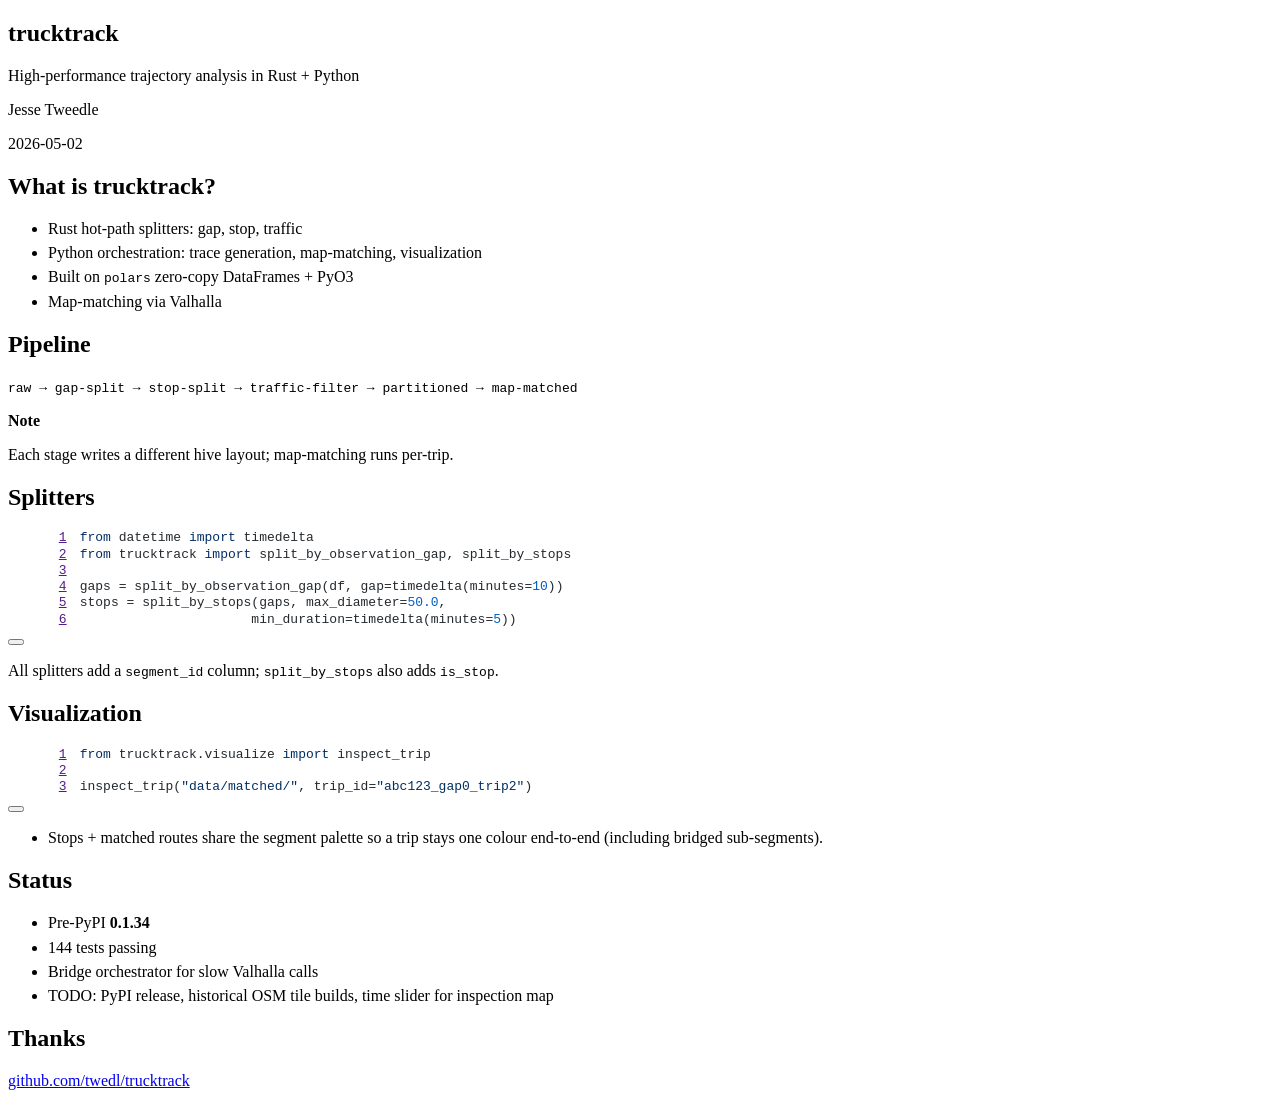
==== docs/index.html @ aca2553d "Render starter slide deck First Quarto build of slides/index.qmd into docs/.  Vendored Reveal.js ass" ====
<!DOCTYPE html>
<html lang="en"><head>
<script src="index_files/libs/clipboard/clipboard.min.js"></script>
<script src="index_files/libs/quarto-html/tabby.min.js"></script>
<script src="index_files/libs/quarto-html/popper.min.js"></script>
<script src="index_files/libs/quarto-html/tippy.umd.min.js"></script>
<link href="index_files/libs/quarto-html/tippy.css" rel="stylesheet">
<link href="index_files/libs/quarto-html/light-border.css" rel="stylesheet">
<link href="index_files/libs/quarto-html/quarto-syntax-highlighting-acf12a64177840b8d86f2d4f01b2e9fb.css" rel="stylesheet" id="quarto-text-highlighting-styles"><meta charset="utf-8">
  <meta name="generator" content="quarto-1.9.37">

  <meta name="author" content="Jesse Tweedle">
  <meta name="dcterms.date" content="2026-05-02">
  <title>trucktrack</title>
  <meta name="apple-mobile-web-app-capable" content="yes">
  <meta name="apple-mobile-web-app-status-bar-style" content="black-translucent">
  <meta name="viewport" content="width=device-width, initial-scale=1.0, maximum-scale=1.0, user-scalable=no, minimal-ui">
  <link rel="stylesheet" href="index_files/libs/revealjs/dist/reset.css">
  <link rel="stylesheet" href="index_files/libs/revealjs/dist/reveal.css">
  <style>
    /* Default styles provided by pandoc.
    ** See https://pandoc.org/MANUAL.html#variables-for-html for config info.
    */
    code{white-space: pre-wrap;}
    span.smallcaps{font-variant: small-caps;}
    div.columns{display: flex; gap: min(4vw, 1.5em);}
    div.column{flex: auto; overflow-x: auto;}
    div.hanging-indent{margin-left: 1.5em; text-indent: -1.5em;}
    ul.task-list{list-style: none;}
    ul.task-list li input[type="checkbox"] {
      width: 0.8em;
      margin: 0 0.8em 0.2em -1em; /* quarto-specific, see https://github.com/quarto-dev/quarto-cli/issues/4556 */ 
      vertical-align: middle;
    }
    /* CSS for syntax highlighting */
    html { -webkit-text-size-adjust: 100%; }
    pre > code.sourceCode { white-space: pre; position: relative; }
    pre > code.sourceCode > span { display: inline-block; line-height: 1.25; }
    pre > code.sourceCode > span:empty { height: 1.2em; }
    .sourceCode { overflow: visible; }
    code.sourceCode > span { color: inherit; text-decoration: inherit; }
    div.sourceCode { margin: 1em 0; }
    pre.sourceCode { margin: 0; }
    @media screen {
    div.sourceCode { overflow: auto; }
    }
    @media print {
    pre > code.sourceCode { white-space: pre-wrap; }
    pre > code.sourceCode > span { text-indent: -5em; padding-left: 5em; }
    }
    pre.numberSource code
      { counter-reset: source-line 0; }
    pre.numberSource code > span
      { position: relative; left: -4em; counter-increment: source-line; }
    pre.numberSource code > span > a:first-child::before
      { content: counter(source-line);
        position: relative; left: -1em; text-align: right; vertical-align: baseline;
        border: none; display: inline-block;
        -webkit-touch-callout: none; -webkit-user-select: none;
        -khtml-user-select: none; -moz-user-select: none;
        -ms-user-select: none; user-select: none;
        padding: 0 4px; width: 4em;
      }
    pre.numberSource { margin-left: 3em;  padding-left: 4px; }
    div.sourceCode
      { color: #24292e;  }
    @media screen {
    pre > code.sourceCode > span > a:first-child::before { text-decoration: underline; }
    }
    code span { color: #24292e; } /* Normal */
    code span.al { color: #ff5555; font-weight: bold; } /* Alert */
    code span.an { color: #6a737d; } /* Annotation */
    code span.at { color: #d73a49; } /* Attribute */
    code span.bn { color: #005cc5; } /* BaseN */
    code span.bu { color: #d73a49; } /* BuiltIn */
    code span.cf { color: #d73a49; } /* ControlFlow */
    code span.ch { color: #032f62; } /* Char */
    code span.cn { color: #005cc5; } /* Constant */
    code span.co { color: #6a737d; } /* Comment */
    code span.cv { color: #6a737d; } /* CommentVar */
    code span.do { color: #6a737d; } /* Documentation */
    code span.dt { color: #d73a49; } /* DataType */
    code span.dv { color: #005cc5; } /* DecVal */
    code span.er { color: #ff5555; text-decoration: underline; } /* Error */
    code span.ex { color: #d73a49; font-weight: bold; } /* Extension */
    code span.fl { color: #005cc5; } /* Float */
    code span.fu { color: #6f42c1; } /* Function */
    code span.im { color: #032f62; } /* Import */
    code span.in { color: #6a737d; } /* Information */
    code span.kw { color: #d73a49; } /* Keyword */
    code span.op { color: #24292e; } /* Operator */
    code span.ot { color: #6f42c1; } /* Other */
    code span.pp { color: #d73a49; } /* Preprocessor */
    code span.re { color: #6a737d; } /* RegionMarker */
    code span.sc { color: #005cc5; } /* SpecialChar */
    code span.ss { color: #032f62; } /* SpecialString */
    code span.st { color: #032f62; } /* String */
    code span.va { color: #e36209; } /* Variable */
    code span.vs { color: #032f62; } /* VerbatimString */
    code span.wa { color: #ff5555; } /* Warning */
  </style>
  <link rel="stylesheet" href="index_files/libs/revealjs/dist/theme/quarto-2740581606dc327e82f18f789b69d8a0.css">
  <link href="index_files/libs/revealjs/plugin/quarto-line-highlight/line-highlight.css" rel="stylesheet">
  <link href="index_files/libs/revealjs/plugin/reveal-menu/menu.css" rel="stylesheet">
  <link href="index_files/libs/revealjs/plugin/reveal-menu/quarto-menu.css" rel="stylesheet">
  <link href="index_files/libs/revealjs/plugin/reveal-chalkboard/font-awesome/css/all.css" rel="stylesheet">
  <link href="index_files/libs/revealjs/plugin/reveal-chalkboard/style.css" rel="stylesheet">
  <link href="index_files/libs/revealjs/plugin/quarto-support/footer.css" rel="stylesheet">
  <style type="text/css">
    .reveal div.sourceCode {
      margin: 0;
      overflow: auto;
    }
    .reveal div.hanging-indent {
      margin-left: 1em;
      text-indent: -1em;
    }
    .reveal .slide:not(.center) {
      height: 100%;
    }
    .reveal .slide.scrollable {
      overflow-y: auto;
    }
    .reveal .footnotes {
      height: 100%;
      overflow-y: auto;
    }
    .reveal .slide .absolute {
      position: absolute;
      display: block;
    }
    .reveal .footnotes ol {
      counter-reset: ol;
      list-style-type: none; 
      margin-left: 0;
    }
    .reveal .footnotes ol li:before {
      counter-increment: ol;
      content: counter(ol) ". "; 
    }
    .reveal .footnotes ol li > p:first-child {
      display: inline-block;
    }
    .reveal .slide ul,
    .reveal .slide ol {
      margin-bottom: 0.5em;
    }
    .reveal .slide ul li,
    .reveal .slide ol li {
      margin-top: 0.4em;
      margin-bottom: 0.2em;
    }
    .reveal .slide ul[role="tablist"] li {
      margin-bottom: 0;
    }
    .reveal .slide ul li > *:first-child,
    .reveal .slide ol li > *:first-child {
      margin-block-start: 0;
    }
    .reveal .slide ul li > *:last-child,
    .reveal .slide ol li > *:last-child {
      margin-block-end: 0;
    }
    .reveal .slide .columns:nth-child(3) {
      margin-block-start: 0.8em;
    }
    .reveal blockquote {
      box-shadow: none;
    }
    .reveal .tippy-content>* {
      margin-top: 0.2em;
      margin-bottom: 0.7em;
    }
    .reveal .tippy-content>*:last-child {
      margin-bottom: 0.2em;
    }
    .reveal .slide > img.stretch.quarto-figure-center,
    .reveal .slide > img.r-stretch.quarto-figure-center {
      display: block;
      margin-left: auto;
      margin-right: auto; 
    }
    .reveal .slide > img.stretch.quarto-figure-left,
    .reveal .slide > img.r-stretch.quarto-figure-left  {
      display: block;
      margin-left: 0;
      margin-right: auto; 
    }
    .reveal .slide > img.stretch.quarto-figure-right,
    .reveal .slide > img.r-stretch.quarto-figure-right  {
      display: block;
      margin-left: auto;
      margin-right: 0; 
    }
  </style>
</head>
<body class="quarto-light">
  <div class="reveal">
    <div class="slides">

<section id="title-slide" class="quarto-title-block center">
  <h1 class="title">trucktrack</h1>
  <p class="subtitle">High-performance trajectory analysis in Rust + Python</p>

<div class="quarto-title-authors">
<div class="quarto-title-author">
<div class="quarto-title-author-name">
Jesse Tweedle 
</div>
</div>
</div>

  <p class="date">2026-05-02</p>
</section>
<section id="what-is-trucktrack" class="slide level2">
<h2>What is trucktrack?</h2>
<ul>
<li>Rust hot-path splitters: gap, stop, traffic</li>
<li>Python orchestration: trace generation, map-matching, visualization</li>
<li>Built on <code>polars</code> zero-copy DataFrames + PyO3</li>
<li>Map-matching via Valhalla</li>
</ul>
</section>
<section id="pipeline" class="slide level2">
<h2>Pipeline</h2>
<p><code>raw → gap-split → stop-split → traffic-filter → partitioned → map-matched</code></p>
<div class="callout callout-note callout-titled callout-style-default">
<div class="callout-body">
<div class="callout-title">
<div class="callout-icon-container">
<i class="callout-icon"></i>
</div>
<p><strong>Note</strong></p>
</div>
<div class="callout-content">
<p>Each stage writes a different hive layout; map-matching runs per-trip.</p>
</div>
</div>
</div>
</section>
<section id="splitters" class="slide level2">
<h2>Splitters</h2>
<div class="code-copy-outer-scaffold"><div class="sourceCode" id="cb1"><pre class="sourceCode numberSource python number-lines code-with-copy"><code class="sourceCode python"><span id="cb1-1"><a href=""></a><span class="im">from</span> datetime <span class="im">import</span> timedelta</span>
<span id="cb1-2"><a href=""></a><span class="im">from</span> trucktrack <span class="im">import</span> split_by_observation_gap, split_by_stops</span>
<span id="cb1-3"><a href=""></a></span>
<span id="cb1-4"><a href=""></a>gaps <span class="op">=</span> split_by_observation_gap(df, gap<span class="op">=</span>timedelta(minutes<span class="op">=</span><span class="dv">10</span>))</span>
<span id="cb1-5"><a href=""></a>stops <span class="op">=</span> split_by_stops(gaps, max_diameter<span class="op">=</span><span class="fl">50.0</span>,</span>
<span id="cb1-6"><a href=""></a>                      min_duration<span class="op">=</span>timedelta(minutes<span class="op">=</span><span class="dv">5</span>))</span></code></pre></div><button title="Copy to Clipboard" class="code-copy-button"><i class="bi"></i></button></div>
<p>All splitters add a <code>segment_id</code> column; <code>split_by_stops</code> also adds <code>is_stop</code>.</p>
</section>
<section id="visualization" class="slide level2 smaller">
<h2>Visualization</h2>
<div class="code-copy-outer-scaffold"><div class="sourceCode" id="cb2"><pre class="sourceCode numberSource python number-lines code-with-copy"><code class="sourceCode python"><span id="cb2-1"><a href=""></a><span class="im">from</span> trucktrack.visualize <span class="im">import</span> inspect_trip</span>
<span id="cb2-2"><a href=""></a></span>
<span id="cb2-3"><a href=""></a>inspect_trip(<span class="st">"data/matched/"</span>, trip_id<span class="op">=</span><span class="st">"abc123_gap0_trip2"</span>)</span></code></pre></div><button title="Copy to Clipboard" class="code-copy-button"><i class="bi"></i></button></div>
<ul>
<li>Stops + matched routes share the segment palette so a trip stays one colour end-to-end (including bridged sub-segments).</li>
</ul>
</section>
<section id="status" class="slide level2">
<h2>Status</h2>
<ul>
<li>Pre-PyPI <strong>0.1.34</strong></li>
<li>144 tests passing</li>
<li>Bridge orchestrator for slow Valhalla calls</li>
<li>TODO: PyPI release, historical OSM tile builds, time slider for inspection map</li>
</ul>
</section>
<section id="thanks" class="slide level2">
<h2>Thanks</h2>
<p><a href="https://github.com/twedl/trucktrack">github.com/twedl/trucktrack</a></p>

</section>
    </div>
  <div class="quarto-auto-generated-content" style="display: none;">
<div class="footer footer-default">

</div>
</div></div>

  <script>window.backupDefine = window.define; window.define = undefined;</script>
  <script src="index_files/libs/revealjs/dist/reveal.js"></script>
  <!-- reveal.js plugins -->
  <script src="index_files/libs/revealjs/plugin/quarto-line-highlight/line-highlight.js"></script>
  <script src="index_files/libs/revealjs/plugin/pdf-export/pdfexport.js"></script>
  <script src="index_files/libs/revealjs/plugin/reveal-menu/menu.js"></script>
  <script src="index_files/libs/revealjs/plugin/reveal-menu/quarto-menu.js"></script>
  <script src="index_files/libs/revealjs/plugin/reveal-chalkboard/plugin.js"></script>
  <script src="index_files/libs/revealjs/plugin/quarto-support/support.js"></script>
  

  <script src="index_files/libs/revealjs/plugin/notes/notes.js"></script>
  <script src="index_files/libs/revealjs/plugin/search/search.js"></script>
  <script src="index_files/libs/revealjs/plugin/zoom/zoom.js"></script>
  <script src="index_files/libs/revealjs/plugin/math/math.js"></script>
  <script>window.define = window.backupDefine; window.backupDefine = undefined;</script>

  <script>

      // Full list of configuration options available at:
      // https://revealjs.com/config/
      Reveal.initialize({
'controlsAuto': true,
'previewLinksAuto': false,
'pdfSeparateFragments': false,
'autoAnimateEasing': "ease",
'autoAnimateDuration': 1,
'autoAnimateUnmatched': true,
'jumpToSlide': true,
'menu': {"side":"left","useTextContentForMissingTitles":true,"markers":false,"loadIcons":false,"custom":[{"title":"Tools","icon":"<i class=\"fas fa-gear\"></i>","content":"<ul class=\"slide-menu-items\">\n<li class=\"slide-tool-item active\" data-item=\"0\"><a href=\"#\" onclick=\"RevealMenuToolHandlers.fullscreen(event)\"><kbd>f</kbd> Fullscreen</a></li>\n<li class=\"slide-tool-item\" data-item=\"1\"><a href=\"#\" onclick=\"RevealMenuToolHandlers.speakerMode(event)\"><kbd>s</kbd> Speaker View</a></li>\n<li class=\"slide-tool-item\" data-item=\"2\"><a href=\"#\" onclick=\"RevealMenuToolHandlers.overview(event)\"><kbd>o</kbd> Slide Overview</a></li>\n<li class=\"slide-tool-item\" data-item=\"3\"><a href=\"#\" onclick=\"RevealMenuToolHandlers.togglePdfExport(event)\"><kbd>e</kbd> PDF Export Mode</a></li>\n<li class=\"slide-tool-item\" data-item=\"4\"><a href=\"#\" onclick=\"RevealMenuToolHandlers.toggleScrollView(event)\"><kbd>r</kbd> Scroll View Mode</a></li>\n<li class=\"slide-tool-item\" data-item=\"5\"><a href=\"#\" onclick=\"RevealMenuToolHandlers.toggleChalkboard(event)\"><kbd>b</kbd> Toggle Chalkboard</a></li>\n<li class=\"slide-tool-item\" data-item=\"6\"><a href=\"#\" onclick=\"RevealMenuToolHandlers.toggleNotesCanvas(event)\"><kbd>c</kbd> Toggle Notes Canvas</a></li>\n<li class=\"slide-tool-item\" data-item=\"7\"><a href=\"#\" onclick=\"RevealMenuToolHandlers.downloadDrawings(event)\"><kbd>d</kbd> Download Drawings</a></li>\n<li class=\"slide-tool-item\" data-item=\"8\"><a href=\"#\" onclick=\"RevealMenuToolHandlers.keyboardHelp(event)\"><kbd>?</kbd> Keyboard Help</a></li>\n</ul>"}],"openButton":true},
'chalkboard': {"buttons":true},
'smaller': false,
 
        // Display controls in the bottom right corner
        controls: false,

        // Help the user learn the controls by providing hints, for example by
        // bouncing the down arrow when they first encounter a vertical slide
        controlsTutorial: false,

        // Determines where controls appear, "edges" or "bottom-right"
        controlsLayout: 'edges',

        // Visibility rule for backwards navigation arrows; "faded", "hidden"
        // or "visible"
        controlsBackArrows: 'faded',

        // Display a presentation progress bar
        progress: true,

        // Display the page number of the current slide
        slideNumber: 'c/t',

        // 'all', 'print', or 'speaker'
        showSlideNumber: 'all',

        // Add the current slide number to the URL hash so that reloading the
        // page/copying the URL will return you to the same slide
        hash: true,

        // Start with 1 for the hash rather than 0
        hashOneBasedIndex: false,

        // Flags if we should monitor the hash and change slides accordingly
        respondToHashChanges: true,

        // Push each slide change to the browser history
        history: true,

        // Enable keyboard shortcuts for navigation
        keyboard: true,

        // Enable the slide overview mode
        overview: true,

        // Disables the default reveal.js slide layout (scaling and centering)
        // so that you can use custom CSS layout
        disableLayout: false,

        // Vertical centering of slides
        center: false,

        // Enables touch navigation on devices with touch input
        touch: true,

        // Loop the presentation
        loop: false,

        // Change the presentation direction to be RTL
        rtl: false,

        // see https://revealjs.com/vertical-slides/#navigation-mode
        navigationMode: 'linear',

        // Randomizes the order of slides each time the presentation loads
        shuffle: false,

        // Turns fragments on and off globally
        fragments: true,

        // Flags whether to include the current fragment in the URL,
        // so that reloading brings you to the same fragment position
        fragmentInURL: false,

        // Flags if the presentation is running in an embedded mode,
        // i.e. contained within a limited portion of the screen
        embedded: false,

        // Flags if we should show a help overlay when the questionmark
        // key is pressed
        help: true,

        // Flags if it should be possible to pause the presentation (blackout)
        pause: true,

        // Flags if speaker notes should be visible to all viewers
        showNotes: false,

        // Global override for autoplaying embedded media (null/true/false)
        autoPlayMedia: null,

        // Global override for preloading lazy-loaded iframes (null/true/false)
        preloadIframes: null,

        // Number of milliseconds between automatically proceeding to the
        // next slide, disabled when set to 0, this value can be overwritten
        // by using a data-autoslide attribute on your slides
        autoSlide: 0,

        // Stop auto-sliding after user input
        autoSlideStoppable: true,

        // Use this method for navigation when auto-sliding
        autoSlideMethod: null,

        // Specify the average time in seconds that you think you will spend
        // presenting each slide. This is used to show a pacing timer in the
        // speaker view
        defaultTiming: null,

        // Enable slide navigation via mouse wheel
        mouseWheel: false,

        // The display mode that will be used to show slides
        display: 'block',

        // Hide cursor if inactive
        hideInactiveCursor: true,

        // Time before the cursor is hidden (in ms)
        hideCursorTime: 5000,

        // Opens links in an iframe preview overlay
        previewLinks: false,

        // Transition style (none/fade/slide/convex/concave/zoom)
        transition: 'slide',

        // Transition speed (default/fast/slow)
        transitionSpeed: 'default',

        // Transition style for full page slide backgrounds
        // (none/fade/slide/convex/concave/zoom)
        backgroundTransition: 'none',

        // Number of slides away from the current that are visible
        viewDistance: 3,

        // Number of slides away from the current that are visible on mobile
        // devices. It is advisable to set this to a lower number than
        // viewDistance in order to save resources.
        mobileViewDistance: 2,

        // The "normal" size of the presentation, aspect ratio will be preserved
        // when the presentation is scaled to fit different resolutions. Can be
        // specified using percentage units.
        width: 1050,

        height: 700,

        // Factor of the display size that should remain empty around the content
        margin: 0.1,

        math: {
          mathjax: 'https://cdn.jsdelivr.net/npm/mathjax@2.7.9/MathJax.js',
          config: 'TeX-AMS_HTML-full',
          tex2jax: {
            inlineMath: [['\\(','\\)']],
            displayMath: [['\\[','\\]']],
            balanceBraces: true,
            processEscapes: false,
            processRefs: true,
            processEnvironments: true,
            preview: 'TeX',
            skipTags: ['script','noscript','style','textarea','pre','code'],
            ignoreClass: 'tex2jax_ignore',
            processClass: 'tex2jax_process'
          },
        },

        // reveal.js plugins
        plugins: [QuartoLineHighlight, PdfExport, RevealMenu, RevealChalkboard, QuartoSupport,

          RevealMath,
          RevealNotes,
          RevealSearch,
          RevealZoom
        ]
      });
    </script>
    <script id="quarto-html-after-body" type="application/javascript">
      window.document.addEventListener("DOMContentLoaded", function (event) {
        const tabsets =  window.document.querySelectorAll(".panel-tabset-tabby")
        tabsets.forEach(function(tabset) {
          const tabby = new Tabby('#' + tabset.id);
        });
        const isCodeAnnotation = (el) => {
          for (const clz of el.classList) {
            if (clz.startsWith('code-annotation-')) {                     
              return true;
            }
          }
          return false;
        }
        const onCopySuccess = function(e) {
          // button target
          const button = e.trigger;
          // don't keep focus
          button.blur();
          // flash "checked"
          button.classList.add('code-copy-button-checked');
          var currentTitle = button.getAttribute("title");
          button.setAttribute("title", "Copied!");
          let tooltip;
          if (window.bootstrap) {
            button.setAttribute("data-bs-toggle", "tooltip");
            button.setAttribute("data-bs-placement", "left");
            button.setAttribute("data-bs-title", "Copied!");
            tooltip = new bootstrap.Tooltip(button, 
              { trigger: "manual", 
                customClass: "code-copy-button-tooltip",
                offset: [0, -8]});
            tooltip.show();    
          }
          setTimeout(function() {
            if (tooltip) {
              tooltip.hide();
              button.removeAttribute("data-bs-title");
              button.removeAttribute("data-bs-toggle");
              button.removeAttribute("data-bs-placement");
            }
            button.setAttribute("title", currentTitle);
            button.classList.remove('code-copy-button-checked');
          }, 1000);
          // clear code selection
          e.clearSelection();
        }
        const getTextToCopy = function(trigger) {
          const outerScaffold = trigger.parentElement.cloneNode(true);
          const codeEl = outerScaffold.querySelector('code');
          for (const childEl of codeEl.children) {
            if (isCodeAnnotation(childEl)) {
              childEl.remove();
            }
          }
          return codeEl.innerText;
        }
        const clipboard = new window.ClipboardJS('.code-copy-button:not([data-in-quarto-modal])', {
          text: getTextToCopy
        });
        clipboard.on('success', onCopySuccess);
        if (window.document.getElementById('quarto-embedded-source-code-modal')) {
          const clipboardModal = new window.ClipboardJS('.code-copy-button[data-in-quarto-modal]', {
            text: getTextToCopy,
            container: window.document.getElementById('quarto-embedded-source-code-modal')
          });
          clipboardModal.on('success', onCopySuccess);
        }
          var localhostRegex = new RegExp(/^(?:http|https):\/\/localhost\:?[0-9]*\//);
          var mailtoRegex = new RegExp(/^mailto:/);
            var filterRegex = new RegExp('/' + window.location.host + '/');
          var isInternal = (href) => {
              return filterRegex.test(href) || localhostRegex.test(href) || mailtoRegex.test(href);
          }
          // Inspect non-navigation links and adorn them if external
         var links = window.document.querySelectorAll('a[href]:not(.nav-link):not(.navbar-brand):not(.toc-action):not(.sidebar-link):not(.sidebar-item-toggle):not(.pagination-link):not(.no-external):not([aria-hidden]):not(.dropdown-item):not(.quarto-navigation-tool):not(.about-link)');
          for (var i=0; i<links.length; i++) {
            const link = links[i];
            if (!isInternal(link.href)) {
              // undo the damage that might have been done by quarto-nav.js in the case of
              // links that we want to consider external
              if (link.dataset.originalHref !== undefined) {
                link.href = link.dataset.originalHref;
              }
            }
          }
        function tippyHover(el, contentFn, onTriggerFn, onUntriggerFn) {
          const config = {
            allowHTML: true,
            maxWidth: 500,
            delay: 100,
            arrow: false,
            appendTo: function(el) {
                return el.closest('section.slide') || el.parentElement;
            },
            interactive: true,
            interactiveBorder: 10,
            theme: 'light-border',
            placement: 'bottom-start',
          };
          if (contentFn) {
            config.content = contentFn;
          }
          if (onTriggerFn) {
            config.onTrigger = onTriggerFn;
          }
          if (onUntriggerFn) {
            config.onUntrigger = onUntriggerFn;
          }
            config['offset'] = [0,0];
            config['maxWidth'] = 700;
          window.tippy(el, config); 
        }
        const noterefs = window.document.querySelectorAll('a[role="doc-noteref"]');
        for (var i=0; i<noterefs.length; i++) {
          const ref = noterefs[i];
          tippyHover(ref, function() {
            // use id or data attribute instead here
            let href = ref.getAttribute('data-footnote-href') || ref.getAttribute('href');
            try { href = new URL(href).hash; } catch {}
            const id = href.replace(/^#\/?/, "");
            const note = window.document.getElementById(id);
            if (note) {
              return note.innerHTML;
            } else {
              return "";
            }
          });
        }
        const findCites = (el) => {
          const parentEl = el.parentElement;
          if (parentEl) {
            const cites = parentEl.dataset.cites;
            if (cites) {
              return {
                el,
                cites: cites.split(' ')
              };
            } else {
              return findCites(el.parentElement)
            }
          } else {
            return undefined;
          }
        };
        var bibliorefs = window.document.querySelectorAll('a[role="doc-biblioref"]');
        for (var i=0; i<bibliorefs.length; i++) {
          const ref = bibliorefs[i];
          const citeInfo = findCites(ref);
          if (citeInfo) {
            tippyHover(citeInfo.el, function() {
              var popup = window.document.createElement('div');
              citeInfo.cites.forEach(function(cite) {
                var citeDiv = window.document.createElement('div');
                citeDiv.classList.add('hanging-indent');
                citeDiv.classList.add('csl-entry');
                var biblioDiv = window.document.getElementById('ref-' + cite);
                if (biblioDiv) {
                  citeDiv.innerHTML = biblioDiv.innerHTML;
                }
                popup.appendChild(citeDiv);
              });
              return popup.innerHTML;
            });
          }
        }
      });
      </script>
    

</body></html>
---- docs/index_files/libs/quarto-html/tippy.css ----
.tippy-box[data-animation=fade][data-state=hidden]{opacity:0}[data-tippy-root]{max-width:calc(100vw - 10px)}.tippy-box{position:relative;background-color:#333;color:#fff;border-radius:4px;font-size:14px;line-height:1.4;white-space:normal;outline:0;transition-property:transform,visibility,opacity}.tippy-box[data-placement^=top]>.tippy-arrow{bottom:0}.tippy-box[data-placement^=top]>.tippy-arrow:before{bottom:-7px;left:0;border-width:8px 8px 0;border-top-color:initial;transform-origin:center top}.tippy-box[data-placement^=bottom]>.tippy-arrow{top:0}.tippy-box[data-placement^=bottom]>.tippy-arrow:before{top:-7px;left:0;border-width:0 8px 8px;border-bottom-color:initial;transform-origin:center bottom}.tippy-box[data-placement^=left]>.tippy-arrow{right:0}.tippy-box[data-placement^=left]>.tippy-arrow:before{border-width:8px 0 8px 8px;border-left-color:initial;right:-7px;transform-origin:center left}.tippy-box[data-placement^=right]>.tippy-arrow{left:0}.tippy-box[data-placement^=right]>.tippy-arrow:before{left:-7px;border-width:8px 8px 8px 0;border-right-color:initial;transform-origin:center right}.tippy-box[data-inertia][data-state=visible]{transition-timing-function:cubic-bezier(.54,1.5,.38,1.11)}.tippy-arrow{width:16px;height:16px;color:#333}.tippy-arrow:before{content:"";position:absolute;border-color:transparent;border-style:solid}.tippy-content{position:relative;padding:5px 9px;z-index:1}
---- docs/index_files/libs/quarto-html/light-border.css ----
.tippy-box[data-theme~=light-border]{background-color:#fff;background-clip:padding-box;border:1px solid rgba(0,8,16,.15);color:#333;box-shadow:0 4px 14px -2px rgba(0,8,16,.08)}.tippy-box[data-theme~=light-border]>.tippy-backdrop{background-color:#fff}.tippy-box[data-theme~=light-border]>.tippy-arrow:after,.tippy-box[data-theme~=light-border]>.tippy-svg-arrow:after{content:"";position:absolute;z-index:-1}.tippy-box[data-theme~=light-border]>.tippy-arrow:after{border-color:transparent;border-style:solid}.tippy-box[data-theme~=light-border][data-placement^=top]>.tippy-arrow:before{border-top-color:#fff}.tippy-box[data-theme~=light-border][data-placement^=top]>.tippy-arrow:after{border-top-color:rgba(0,8,16,.2);border-width:7px 7px 0;top:17px;left:1px}.tippy-box[data-theme~=light-border][data-placement^=top]>.tippy-svg-arrow>svg{top:16px}.tippy-box[data-theme~=light-border][data-placement^=top]>.tippy-svg-arrow:after{top:17px}.tippy-box[data-theme~=light-border][data-placement^=bottom]>.tippy-arrow:before{border-bottom-color:#fff;bottom:16px}.tippy-box[data-theme~=light-border][data-placement^=bottom]>.tippy-arrow:after{border-bottom-color:rgba(0,8,16,.2);border-width:0 7px 7px;bottom:17px;left:1px}.tippy-box[data-theme~=light-border][data-placement^=bottom]>.tippy-svg-arrow>svg{bottom:16px}.tippy-box[data-theme~=light-border][data-placement^=bottom]>.tippy-svg-arrow:after{bottom:17px}.tippy-box[data-theme~=light-border][data-placement^=left]>.tippy-arrow:before{border-left-color:#fff}.tippy-box[data-theme~=light-border][data-placement^=left]>.tippy-arrow:after{border-left-color:rgba(0,8,16,.2);border-width:7px 0 7px 7px;left:17px;top:1px}.tippy-box[data-theme~=light-border][data-placement^=left]>.tippy-svg-arrow>svg{left:11px}.tippy-box[data-theme~=light-border][data-placement^=left]>.tippy-svg-arrow:after{left:12px}.tippy-box[data-theme~=light-border][data-placement^=right]>.tippy-arrow:before{border-right-color:#fff;right:16px}.tippy-box[data-theme~=light-border][data-placement^=right]>.tippy-arrow:after{border-width:7px 7px 7px 0;right:17px;top:1px;border-right-color:rgba(0,8,16,.2)}.tippy-box[data-theme~=light-border][data-placement^=right]>.tippy-svg-arrow>svg{right:11px}.tippy-box[data-theme~=light-border][data-placement^=right]>.tippy-svg-arrow:after{right:12px}.tippy-box[data-theme~=light-border]>.tippy-svg-arrow{fill:#fff}.tippy-box[data-theme~=light-border]>.tippy-svg-arrow:after{background-image:url([data-uri]);background-size:16px 6px;width:16px;height:6px}
---- docs/index_files/libs/revealjs/plugin/quarto-line-highlight/line-highlight.css ----
.reveal
  div.sourceCode
  pre
  code.has-line-highlights
  > span:not(.highlight-line) {
  opacity: 0.4;
}

.reveal pre.numberSource {
  padding-left: 0;
}

.reveal pre.numberSource code > span {
  left: -2.1em;
}

pre.numberSource code > span > a:first-child::before {
  left: -0.7em;
}

.reveal pre > code:not(:first-child).fragment {
  position: absolute;
  top: 0;
  left: 0;
  width: 100%;
  box-sizing: border-box;
}

.reveal div.sourceCode pre code {
  min-height: 100%;
}
---- docs/index_files/libs/revealjs/plugin/reveal-menu/menu.css ----
.slide-menu-wrapper {
  font-family: 'Source Sans Pro', Helvetica, sans-serif;
}

.slide-menu-wrapper .slide-menu {
  background-color: #333;
  z-index: 200;
  position: fixed;
  top: 0;
  width: 300px;
  height: 100%;
  /*overflow-y: scroll;*/
  transition: transform 0.3s;
  font-size: 16px;
  font-weight: normal;
}

.slide-menu-wrapper .slide-menu.slide-menu--wide {
  width: 500px;
}

.slide-menu-wrapper .slide-menu.slide-menu--third {
  width: 33%;
}

.slide-menu-wrapper .slide-menu.slide-menu--half {
  width: 50%;
}

.slide-menu-wrapper .slide-menu.slide-menu--full {
  width: 95%;
}

/*
 * Slides menu
 */

.slide-menu-wrapper .slide-menu-items {
  margin: 0;
  padding: 0;
  width: 100%;
  border-bottom: solid 1px #555;
}

.slide-menu-wrapper .slide-menu-item,
.slide-menu-wrapper .slide-menu-item-vertical {
  display: block;
  text-align: left;
  padding: 10px 18px;
  color: #aaa;
  cursor: pointer;
}

.slide-menu-wrapper .slide-menu-item-vertical {
  padding-left: 30px;
}

.slide-menu-wrapper .slide-menu--wide .slide-menu-item-vertical,
.slide-menu-wrapper .slide-menu--third .slide-menu-item-vertical,
.slide-menu-wrapper .slide-menu--half .slide-menu-item-vertical,
.slide-menu-wrapper .slide-menu--full .slide-menu-item-vertical,
.slide-menu-wrapper .slide-menu--custom .slide-menu-item-vertical {
  padding-left: 50px;
}

.slide-menu-wrapper .slide-menu-item {
  border-top: solid 1px #555;
}

.slide-menu-wrapper .active-menu-panel li.selected {
  background-color: #222;
  color: white;
}

.slide-menu-wrapper .active-menu-panel li.active {
  color: #eee;
}

.slide-menu-wrapper .slide-menu-item.no-title .slide-menu-item-title,
.slide-menu-wrapper .slide-menu-item-vertical.no-title .slide-menu-item-title {
  font-style: italic;
}

.slide-menu-wrapper .slide-menu-item-number {
  color: #999;
  padding-right: 6px;
}

.slide-menu-wrapper .slide-menu-item i.far,
.slide-menu-wrapper .slide-menu-item i.fas,
.slide-menu-wrapper .slide-menu-item-vertical i.far,
.slide-menu-wrapper .slide-menu-item-vertical i.fas,
.slide-menu-wrapper .slide-menu-item svg.svg-inline--fa,
.slide-menu-wrapper .slide-menu-item-vertical svg.svg-inline--fa {
  padding-right: 12px;
  display: none;
}

.slide-menu-wrapper .slide-menu-item.past i.fas.past,
.slide-menu-wrapper .slide-menu-item-vertical.past i.fas.past,
.slide-menu-wrapper .slide-menu-item.active i.fas.active,
.slide-menu-wrapper .slide-menu-item-vertical.active i.fas.active,
.slide-menu-wrapper .slide-menu-item.future i.far.future,
.slide-menu-wrapper .slide-menu-item-vertical.future i.far.future,
.slide-menu-wrapper .slide-menu-item.past svg.svg-inline--fa.past,
.slide-menu-wrapper .slide-menu-item-vertical.past svg.svg-inline--fa.past,
.slide-menu-wrapper .slide-menu-item.active svg.svg-inline--fa.active,
.slide-menu-wrapper .slide-menu-item-vertical.active svg.svg-inline--fa.active,
.slide-menu-wrapper .slide-menu-item.future svg.svg-inline--fa.future,
.slide-menu-wrapper .slide-menu-item-vertical.future svg.svg-inline--fa.future {
  display: inline-block;
}

.slide-menu-wrapper .slide-menu-item.past i.fas.past,
.slide-menu-wrapper .slide-menu-item-vertical.past i.fas.past,
.slide-menu-wrapper .slide-menu-item.future i.far.future,
.slide-menu-wrapper .slide-menu-item-vertical.future i.far.future,
.slide-menu-wrapper .slide-menu-item.past svg.svg-inline--fa.past,
.slide-menu-wrapper .slide-menu-item-vertical.past svg.svg-inline--fa.past,
.slide-menu-wrapper .slide-menu-item.future svg.svg-inline--fa.future,
.slide-menu-wrapper .slide-menu-item-vertical.future svg.svg-inline--fa.future {
  opacity: 0.4;
}

.slide-menu-wrapper .slide-menu-item.active i.fas.active,
.slide-menu-wrapper .slide-menu-item-vertical.active i.fas.active,
.slide-menu-wrapper .slide-menu-item.active svg.svg-inline--fa.active,
.slide-menu-wrapper .slide-menu-item-vertical.active svg.svg-inline--fa.active {
  opacity: 0.8;
}

.slide-menu-wrapper .slide-menu--left {
  left: 0;
  -webkit-transform: translateX(-100%);
  -ms-transform: translateX(-100%);
  transform: translateX(-100%);
}

.slide-menu-wrapper .slide-menu--left.active {
  -webkit-transform: translateX(0);
  -ms-transform: translateX(0);
  transform: translateX(0);
}

.slide-menu-wrapper .slide-menu--right {
  right: 0;
  -webkit-transform: translateX(100%);
  -ms-transform: translateX(100%);
  transform: translateX(100%);
}

.slide-menu-wrapper .slide-menu--right.active {
  -webkit-transform: translateX(0);
  -ms-transform: translateX(0);
  transform: translateX(0);
}

.slide-menu-wrapper {
  transition: transform 0.3s;
}

/*
 * Toolbar
 */
.slide-menu-wrapper .slide-menu-toolbar {
  height: 60px;
  width: 100%;
  font-size: 12px;
  display: table;
  table-layout: fixed; /* ensures equal width */
  margin: 0;
  padding: 0;
  border-bottom: solid 2px #666;
}

.slide-menu-wrapper .slide-menu-toolbar > li {
  display: table-cell;
  line-height: 150%;
  text-align: center;
  vertical-align: middle;
  cursor: pointer;
  color: #aaa;
  border-radius: 3px;
}

.slide-menu-wrapper .slide-menu-toolbar > li.toolbar-panel-button i,
.slide-menu-wrapper
  .slide-menu-toolbar
  > li.toolbar-panel-button
  svg.svg-inline--fa {
  font-size: 1.7em;
}

.slide-menu-wrapper .slide-menu-toolbar > li.active-toolbar-button {
  color: white;
  text-shadow: 0 1px black;
  text-decoration: underline;
}

.slide-menu-toolbar > li.toolbar-panel-button:hover {
  color: white;
}

.slide-menu-toolbar
  > li.toolbar-panel-button:hover
  span.slide-menu-toolbar-label,
.slide-menu-wrapper
  .slide-menu-toolbar
  > li.active-toolbar-button
  span.slide-menu-toolbar-label {
  visibility: visible;
}

/*
 * Panels
 */
.slide-menu-wrapper .slide-menu-panel {
  position: absolute;
  width: 100%;
  visibility: hidden;
  height: calc(100% - 60px);
  overflow-x: hidden;
  overflow-y: auto;
  color: #aaa;
}

.slide-menu-wrapper .slide-menu-panel.active-menu-panel {
  visibility: visible;
}

.slide-menu-wrapper .slide-menu-panel h1,
.slide-menu-wrapper .slide-menu-panel h2,
.slide-menu-wrapper .slide-menu-panel h3,
.slide-menu-wrapper .slide-menu-panel h4,
.slide-menu-wrapper .slide-menu-panel h5,
.slide-menu-wrapper .slide-menu-panel h6 {
  margin: 20px 0 10px 0;
  color: #fff;
  line-height: 1.2;
  letter-spacing: normal;
  text-shadow: none;
}

.slide-menu-wrapper .slide-menu-panel h1 {
  font-size: 1.6em;
}
.slide-menu-wrapper .slide-menu-panel h2 {
  font-size: 1.4em;
}
.slide-menu-wrapper .slide-menu-panel h3 {
  font-size: 1.3em;
}
.slide-menu-wrapper .slide-menu-panel h4 {
  font-size: 1.1em;
}
.slide-menu-wrapper .slide-menu-panel h5 {
  font-size: 1em;
}
.slide-menu-wrapper .slide-menu-panel h6 {
  font-size: 0.9em;
}

.slide-menu-wrapper .slide-menu-panel p {
  margin: 10px 0 5px 0;
}

.slide-menu-wrapper .slide-menu-panel a {
  color: #ccc;
  text-decoration: underline;
}

.slide-menu-wrapper .slide-menu-panel a:hover {
  color: white;
}

.slide-menu-wrapper .slide-menu-item a {
  text-decoration: none;
}

.slide-menu-wrapper .slide-menu-custom-panel {
  width: calc(100% - 20px);
  padding-left: 10px;
  padding-right: 10px;
}

.slide-menu-wrapper .slide-menu-custom-panel .slide-menu-items {
  width: calc(100% + 20px);
  margin-left: -10px;
  margin-right: 10px;
}

/*
 * Theme and Transitions buttons
 */

.slide-menu-wrapper div[data-panel='Themes'] li,
.slide-menu-wrapper div[data-panel='Transitions'] li {
  display: block;
  text-align: left;
  cursor: pointer;
  color: #848484;
}

/*
 * Menu controls
 */
.reveal .slide-menu-button {
  position: fixed;
  left: 30px;
  bottom: 30px;
  z-index: 30;
  font-size: 24px;
}

/*
 * Menu overlay
 */

.slide-menu-wrapper .slide-menu-overlay {
  position: fixed;
  z-index: 199;
  top: 0;
  left: 0;
  overflow: hidden;
  width: 0;
  height: 0;
  background-color: #000;
  opacity: 0;
  transition: opacity 0.3s, width 0s 0.3s, height 0s 0.3s;
}

.slide-menu-wrapper .slide-menu-overlay.active {
  width: 100%;
  height: 100%;
  opacity: 0.7;
  transition: opacity 0.3s;
}

/*
 * Hide menu for pdf printing
 */
body.print-pdf .slide-menu-wrapper .slide-menu,
body.print-pdf .reveal .slide-menu-button,
body.print-pdf .slide-menu-wrapper .slide-menu-overlay {
  display: none;
}
---- docs/index_files/libs/revealjs/plugin/reveal-menu/quarto-menu.css ----
.slide-menu-wrapper .slide-tool-item {
  display: block;
  text-align: left;
  padding: 10px 18px;
  color: #aaa;
  cursor: pointer;
  border-top: solid 1px #555;
}

.slide-menu-wrapper .slide-tool-item a {
  text-decoration: none;
}

.slide-menu-wrapper .slide-tool-item kbd {
  font-family: monospace;
  margin-right: 10px;
  padding: 3px 8px;
  color: inherit;
  border: 1px solid;
  border-radius: 5px;
  border-color: #555;
}

.slide-menu-wrapper .slide-menu-toolbar > li.active-toolbar-button {
  text-decoration: none;
}

.reveal .slide-menu-button {
  left: 8px;
  bottom: 8px;
}

.reveal .slide-menu-button .fas::before,
.reveal .slide-chalkboard-buttons .fas::before,
.slide-menu-wrapper .slide-menu-toolbar .fas::before {
  display: inline-block;
  height: 2.2rem;
  width: 2.2rem;
  content: "";
  vertical-align: -0.125em;
  background-repeat: no-repeat;
  background-size: 2.2rem 2.2rem;
}

.reveal .slide-chalkboard-buttons .fas::before {
  height: 1.45rem;
  width: 1.45rem;
  background-size: 1.45rem 1.45rem;
  vertical-align: 0.1em;
}

.slide-menu-wrapper .slide-menu-toolbar .fas::before {
  height: 1.8rem;
  width: 1.8rem;
  background-size: 1.8rem 1.8rem;
}

.slide-menu-wrapper .slide-menu-toolbar .fa-images::before {
  background-image: url('data:image/svg+xml,<svg xmlns="http://www.w3.org/2000/svg" width="16" height="16" fill="white" class="bi bi-images" viewBox="0 0 16 16"><path d="M4.502 9a1.5 1.5 0 1 0 0-3 1.5 1.5 0 0 0 0 3z"/><path d="M14.002 13a2 2 0 0 1-2 2h-10a2 2 0 0 1-2-2V5A2 2 0 0 1 2 3a2 2 0 0 1 2-2h10a2 2 0 0 1 2 2v8a2 2 0 0 1-1.998 2zM14 2H4a1 1 0 0 0-1 1h9.002a2 2 0 0 1 2 2v7A1 1 0 0 0 15 11V3a1 1 0 0 0-1-1zM2.002 4a1 1 0 0 0-1 1v8l2.646-2.354a.5.5 0 0 1 .63-.062l2.66 1.773 3.71-3.71a.5.5 0 0 1 .577-.094l1.777 1.947V5a1 1 0 0 0-1-1h-10z"/></svg>');
}

.slide-menu-wrapper .slide-menu-toolbar .fa-gear::before {
  background-image: url('data:image/svg+xml,<svg xmlns="http://www.w3.org/2000/svg" width="16" height="16" fill="white" class="bi bi-gear" viewBox="0 0 16 16"><path d="M8 4.754a3.246 3.246 0 1 0 0 6.492 3.246 3.246 0 0 0 0-6.492zM5.754 8a2.246 2.246 0 1 1 4.492 0 2.246 2.246 0 0 1-4.492 0z"/><path d="M9.796 1.343c-.527-1.79-3.065-1.79-3.592 0l-.094.319a.873.873 0 0 1-1.255.52l-.292-.16c-1.64-.892-3.433.902-2.54 2.541l.159.292a.873.873 0 0 1-.52 1.255l-.319.094c-1.79.527-1.79 3.065 0 3.592l.319.094a.873.873 0 0 1 .52 1.255l-.16.292c-.892 1.64.901 3.434 2.541 2.54l.292-.159a.873.873 0 0 1 1.255.52l.094.319c.527 1.79 3.065 1.79 3.592 0l.094-.319a.873.873 0 0 1 1.255-.52l.292.16c1.64.893 3.434-.902 2.54-2.541l-.159-.292a.873.873 0 0 1 .52-1.255l.319-.094c1.79-.527 1.79-3.065 0-3.592l-.319-.094a.873.873 0 0 1-.52-1.255l.16-.292c.893-1.64-.902-3.433-2.541-2.54l-.292.159a.873.873 0 0 1-1.255-.52l-.094-.319zm-2.633.283c.246-.835 1.428-.835 1.674 0l.094.319a1.873 1.873 0 0 0 2.693 1.115l.291-.16c.764-.415 1.6.42 1.184 1.185l-.159.292a1.873 1.873 0 0 0 1.116 2.692l.318.094c.835.246.835 1.428 0 1.674l-.319.094a1.873 1.873 0 0 0-1.115 2.693l.16.291c.415.764-.42 1.6-1.185 1.184l-.291-.159a1.873 1.873 0 0 0-2.693 1.116l-.094.318c-.246.835-1.428.835-1.674 0l-.094-.319a1.873 1.873 0 0 0-2.692-1.115l-.292.16c-.764.415-1.6-.42-1.184-1.185l.159-.291A1.873 1.873 0 0 0 1.945 8.93l-.319-.094c-.835-.246-.835-1.428 0-1.674l.319-.094A1.873 1.873 0 0 0 3.06 4.377l-.16-.292c-.415-.764.42-1.6 1.185-1.184l.292.159a1.873 1.873 0 0 0 2.692-1.115l.094-.319z"/></svg>');
}

.slide-menu-wrapper .slide-menu-toolbar .fa-times::before {
  background-image: url('data:image/svg+xml,<svg xmlns="http://www.w3.org/2000/svg" width="16" height="16" fill="white" class="bi bi-x" viewBox="0 0 16 16"><path d="M4.646 4.646a.5.5 0 0 1 .708 0L8 7.293l2.646-2.647a.5.5 0 0 1 .708.708L8.707 8l2.647 2.646a.5.5 0 0 1-.708.708L8 8.707l-2.646 2.647a.5.5 0 0 1-.708-.708L7.293 8 4.646 5.354a.5.5 0 0 1 0-.708z"/></svg>');
}
---- docs/index_files/libs/revealjs/plugin/quarto-support/footer.css ----
.reveal .slide-logo {
  display: block;
  position: fixed;
  bottom: 0;
  right: 12px;
  max-height: 2.2rem;
  height: 100%;
  width: auto;
  z-index: 2;
}

.reveal .footer {
  display: block;
  position: fixed;
  bottom: 18px;
  width: 100%;
  margin: 0 auto;
  text-align: center;
  font-size: 18px;
  z-index: 2;
}

.reveal .footer > * {
  margin-top: 0;
  margin-bottom: 0;
}

.reveal .slide .footer {
  display: none;
}

.reveal .slide-number {
  bottom: 10px;
  right: 10px;
  font-size: 16px;
  background-color: transparent;
}

.reveal.has-logo .slide-number {
  bottom: initial;
  top: 8px;
  right: 8px;
}

.reveal .slide-number .slide-number-delimiter {
  margin: 0;
}

.reveal .slide-menu-button {
  left: 8px;
  bottom: 8px;
}

.reveal .slide-chalkboard-buttons {
  position: fixed;
  left: 12px;
  bottom: 8px;
  z-index: 30;
  font-size: 24px;
}

.reveal .slide-chalkboard-buttons.slide-menu-offset {
  left: 54px;
}

.reveal .slide-chalkboard-buttons > span {
  margin-right: 14px;
  cursor: pointer;
}

@media screen and (max-width: 800px) {
  .reveal .slide-logo {
    max-height: 1.1rem;
    bottom: -2px;
    right: 10px;
  }
  .reveal .footer {
    font-size: 14px;
    bottom: 12px;
  }
  .reveal .slide-number {
    font-size: 12px;
    bottom: 7px;
  }
  .reveal .slide-menu-button .fas::before {
    height: 1.3rem;
    width: 1.3rem;
    vertical-align: -0.125em;
    background-size: 1.3rem 1.3rem;
  }

  .reveal .slide-chalkboard-buttons .fas::before {
    height: 0.95rem;
    width: 0.95rem;
    background-size: 0.95rem 0.95rem;
    vertical-align: -0em;
  }

  .reveal .slide-chalkboard-buttons.slide-menu-offset {
    left: 36px;
  }
  .reveal .slide-chalkboard-buttons > span {
    margin-right: 9px;
  }
}

html.print-pdf .reveal .slide-menu-button,
html.print-pdf .reveal .slide-chalkboard-buttons {
  display: none;
}
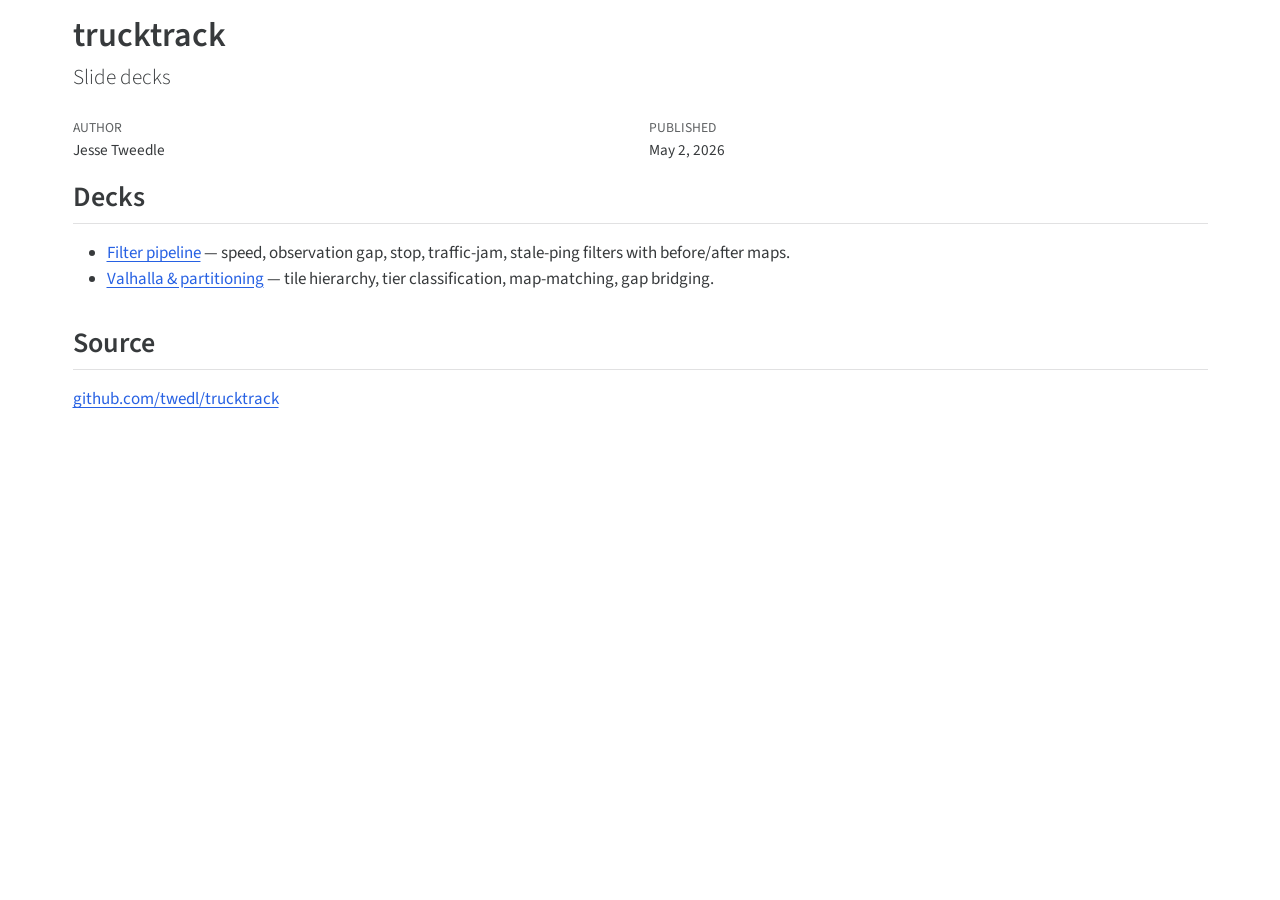
==== commit c52d2a27: "Add 'how' deck and publish slide decks under /docs Adds the new how lightbox gallery, re-renders the" ====
--- a/docs/index.html
+++ b/docs/index.html
@@ -1,661 +1,503 @@
 <!DOCTYPE html>
-<html lang="en"><head>
+<html xmlns="http://www.w3.org/1999/xhtml" lang="en" xml:lang="en"><head>
+
+<meta charset="utf-8">
+<meta name="generator" content="quarto-1.9.37">
+
+<meta name="viewport" content="width=device-width, initial-scale=1.0, user-scalable=yes">
+
+<meta name="author" content="Jesse Tweedle">
+<meta name="dcterms.date" content="2026-05-02">
+
+<title>trucktrack</title>
+<style>
+/* Default styles provided by pandoc.
+** See https://pandoc.org/MANUAL.html#variables-for-html for config info.
+*/
+code{white-space: pre-wrap;}
+span.smallcaps{font-variant: small-caps;}
+div.columns{display: flex; gap: min(4vw, 1.5em);}
+div.column{flex: auto; overflow-x: auto;}
+div.hanging-indent{margin-left: 1.5em; text-indent: -1.5em;}
+ul.task-list{list-style: none;}
+ul.task-list li input[type="checkbox"] {
+  width: 0.8em;
+  margin: 0 0.8em 0.2em -1em; /* quarto-specific, see https://github.com/quarto-dev/quarto-cli/issues/4556 */ 
+  vertical-align: middle;
+}
+</style>
+
+
 <script src="index_files/libs/clipboard/clipboard.min.js"></script>
-<script src="index_files/libs/quarto-html/tabby.min.js"></script>
+<script src="index_files/libs/quarto-html/quarto.js" type="module"></script>
+<script src="index_files/libs/quarto-html/tabsets/tabsets.js" type="module"></script>
 <script src="index_files/libs/quarto-html/popper.min.js"></script>
 <script src="index_files/libs/quarto-html/tippy.umd.min.js"></script>
+<script src="index_files/libs/quarto-html/anchor.min.js"></script>
 <link href="index_files/libs/quarto-html/tippy.css" rel="stylesheet">
-<link href="index_files/libs/quarto-html/light-border.css" rel="stylesheet">
-<link href="index_files/libs/quarto-html/quarto-syntax-highlighting-acf12a64177840b8d86f2d4f01b2e9fb.css" rel="stylesheet" id="quarto-text-highlighting-styles"><meta charset="utf-8">
-  <meta name="generator" content="quarto-1.9.37">
-
-  <meta name="author" content="Jesse Tweedle">
-  <meta name="dcterms.date" content="2026-05-02">
-  <title>trucktrack</title>
-  <meta name="apple-mobile-web-app-capable" content="yes">
-  <meta name="apple-mobile-web-app-status-bar-style" content="black-translucent">
-  <meta name="viewport" content="width=device-width, initial-scale=1.0, maximum-scale=1.0, user-scalable=no, minimal-ui">
-  <link rel="stylesheet" href="index_files/libs/revealjs/dist/reset.css">
-  <link rel="stylesheet" href="index_files/libs/revealjs/dist/reveal.css">
-  <style>
-    /* Default styles provided by pandoc.
-    ** See https://pandoc.org/MANUAL.html#variables-for-html for config info.
-    */
-    code{white-space: pre-wrap;}
-    span.smallcaps{font-variant: small-caps;}
-    div.columns{display: flex; gap: min(4vw, 1.5em);}
-    div.column{flex: auto; overflow-x: auto;}
-    div.hanging-indent{margin-left: 1.5em; text-indent: -1.5em;}
-    ul.task-list{list-style: none;}
-    ul.task-list li input[type="checkbox"] {
-      width: 0.8em;
-      margin: 0 0.8em 0.2em -1em; /* quarto-specific, see https://github.com/quarto-dev/quarto-cli/issues/4556 */ 
-      vertical-align: middle;
-    }
-    /* CSS for syntax highlighting */
-    html { -webkit-text-size-adjust: 100%; }
-    pre > code.sourceCode { white-space: pre; position: relative; }
-    pre > code.sourceCode > span { display: inline-block; line-height: 1.25; }
-    pre > code.sourceCode > span:empty { height: 1.2em; }
-    .sourceCode { overflow: visible; }
-    code.sourceCode > span { color: inherit; text-decoration: inherit; }
-    div.sourceCode { margin: 1em 0; }
-    pre.sourceCode { margin: 0; }
-    @media screen {
-    div.sourceCode { overflow: auto; }
-    }
-    @media print {
-    pre > code.sourceCode { white-space: pre-wrap; }
-    pre > code.sourceCode > span { text-indent: -5em; padding-left: 5em; }
-    }
-    pre.numberSource code
-      { counter-reset: source-line 0; }
-    pre.numberSource code > span
-      { position: relative; left: -4em; counter-increment: source-line; }
-    pre.numberSource code > span > a:first-child::before
-      { content: counter(source-line);
-        position: relative; left: -1em; text-align: right; vertical-align: baseline;
-        border: none; display: inline-block;
-        -webkit-touch-callout: none; -webkit-user-select: none;
-        -khtml-user-select: none; -moz-user-select: none;
-        -ms-user-select: none; user-select: none;
-        padding: 0 4px; width: 4em;
-      }
-    pre.numberSource { margin-left: 3em;  padding-left: 4px; }
-    div.sourceCode
-      { color: #24292e;  }
-    @media screen {
-    pre > code.sourceCode > span > a:first-child::before { text-decoration: underline; }
-    }
-    code span { color: #24292e; } /* Normal */
-    code span.al { color: #ff5555; font-weight: bold; } /* Alert */
-    code span.an { color: #6a737d; } /* Annotation */
-    code span.at { color: #d73a49; } /* Attribute */
-    code span.bn { color: #005cc5; } /* BaseN */
-    code span.bu { color: #d73a49; } /* BuiltIn */
-    code span.cf { color: #d73a49; } /* ControlFlow */
-    code span.ch { color: #032f62; } /* Char */
-    code span.cn { color: #005cc5; } /* Constant */
-    code span.co { color: #6a737d; } /* Comment */
-    code span.cv { color: #6a737d; } /* CommentVar */
-    code span.do { color: #6a737d; } /* Documentation */
-    code span.dt { color: #d73a49; } /* DataType */
-    code span.dv { color: #005cc5; } /* DecVal */
-    code span.er { color: #ff5555; text-decoration: underline; } /* Error */
-    code span.ex { color: #d73a49; font-weight: bold; } /* Extension */
-    code span.fl { color: #005cc5; } /* Float */
-    code span.fu { color: #6f42c1; } /* Function */
-    code span.im { color: #032f62; } /* Import */
-    code span.in { color: #6a737d; } /* Information */
-    code span.kw { color: #d73a49; } /* Keyword */
-    code span.op { color: #24292e; } /* Operator */
-    code span.ot { color: #6f42c1; } /* Other */
-    code span.pp { color: #d73a49; } /* Preprocessor */
-    code span.re { color: #6a737d; } /* RegionMarker */
-    code span.sc { color: #005cc5; } /* SpecialChar */
-    code span.ss { color: #032f62; } /* SpecialString */
-    code span.st { color: #032f62; } /* String */
-    code span.va { color: #e36209; } /* Variable */
-    code span.vs { color: #032f62; } /* VerbatimString */
-    code span.wa { color: #ff5555; } /* Warning */
-  </style>
-  <link rel="stylesheet" href="index_files/libs/revealjs/dist/theme/quarto-2740581606dc327e82f18f789b69d8a0.css">
-  <link href="index_files/libs/revealjs/plugin/quarto-line-highlight/line-highlight.css" rel="stylesheet">
-  <link href="index_files/libs/revealjs/plugin/reveal-menu/menu.css" rel="stylesheet">
-  <link href="index_files/libs/revealjs/plugin/reveal-menu/quarto-menu.css" rel="stylesheet">
-  <link href="index_files/libs/revealjs/plugin/reveal-chalkboard/font-awesome/css/all.css" rel="stylesheet">
-  <link href="index_files/libs/revealjs/plugin/reveal-chalkboard/style.css" rel="stylesheet">
-  <link href="index_files/libs/revealjs/plugin/quarto-support/footer.css" rel="stylesheet">
-  <style type="text/css">
-    .reveal div.sourceCode {
-      margin: 0;
-      overflow: auto;
-    }
-    .reveal div.hanging-indent {
-      margin-left: 1em;
-      text-indent: -1em;
-    }
-    .reveal .slide:not(.center) {
-      height: 100%;
-    }
-    .reveal .slide.scrollable {
-      overflow-y: auto;
-    }
-    .reveal .footnotes {
-      height: 100%;
-      overflow-y: auto;
-    }
-    .reveal .slide .absolute {
-      position: absolute;
-      display: block;
-    }
-    .reveal .footnotes ol {
-      counter-reset: ol;
-      list-style-type: none; 
-      margin-left: 0;
-    }
-    .reveal .footnotes ol li:before {
-      counter-increment: ol;
-      content: counter(ol) ". "; 
-    }
-    .reveal .footnotes ol li > p:first-child {
-      display: inline-block;
-    }
-    .reveal .slide ul,
-    .reveal .slide ol {
-      margin-bottom: 0.5em;
-    }
-    .reveal .slide ul li,
-    .reveal .slide ol li {
-      margin-top: 0.4em;
-      margin-bottom: 0.2em;
-    }
-    .reveal .slide ul[role="tablist"] li {
-      margin-bottom: 0;
-    }
-    .reveal .slide ul li > *:first-child,
-    .reveal .slide ol li > *:first-child {
-      margin-block-start: 0;
-    }
-    .reveal .slide ul li > *:last-child,
-    .reveal .slide ol li > *:last-child {
-      margin-block-end: 0;
-    }
-    .reveal .slide .columns:nth-child(3) {
-      margin-block-start: 0.8em;
-    }
-    .reveal blockquote {
-      box-shadow: none;
-    }
-    .reveal .tippy-content>* {
-      margin-top: 0.2em;
-      margin-bottom: 0.7em;
-    }
-    .reveal .tippy-content>*:last-child {
-      margin-bottom: 0.2em;
-    }
-    .reveal .slide > img.stretch.quarto-figure-center,
-    .reveal .slide > img.r-stretch.quarto-figure-center {
-      display: block;
-      margin-left: auto;
-      margin-right: auto; 
-    }
-    .reveal .slide > img.stretch.quarto-figure-left,
-    .reveal .slide > img.r-stretch.quarto-figure-left  {
-      display: block;
-      margin-left: 0;
-      margin-right: auto; 
-    }
-    .reveal .slide > img.stretch.quarto-figure-right,
-    .reveal .slide > img.r-stretch.quarto-figure-right  {
-      display: block;
-      margin-left: auto;
-      margin-right: 0; 
-    }
-  </style>
+<link href="index_files/libs/quarto-html/quarto-syntax-highlighting-7f8f88aac4f3542376d5c11b86a4c14d.css" rel="stylesheet" id="quarto-text-highlighting-styles">
+<script src="index_files/libs/bootstrap/bootstrap.min.js"></script>
+<link href="index_files/libs/bootstrap/bootstrap-icons.css" rel="stylesheet">
+<link href="index_files/libs/bootstrap/bootstrap-8ffd5f67044e5306d9846f29df41dda5.min.css" rel="stylesheet" append-hash="true" id="quarto-bootstrap" data-mode="light">
+
+
 </head>
+
 <body class="quarto-light">
-  <div class="reveal">
-    <div class="slides">
-
-<section id="title-slide" class="quarto-title-block center">
-  <h1 class="title">trucktrack</h1>
-  <p class="subtitle">High-performance trajectory analysis in Rust + Python</p>
-
-<div class="quarto-title-authors">
-<div class="quarto-title-author">
-<div class="quarto-title-author-name">
-Jesse Tweedle 
+
+<div id="quarto-content" class="page-columns page-rows-contents page-layout-full">
+
+<main class="content column-page" id="quarto-document-content">
+
+<header id="title-block-header" class="quarto-title-block default">
+<div class="quarto-title">
+<h1 class="title">trucktrack</h1>
+<p class="subtitle lead">Slide decks</p>
 </div>
-</div>
-</div>
-
-  <p class="date">2026-05-02</p>
-</section>
-<section id="what-is-trucktrack" class="slide level2">
-<h2>What is trucktrack?</h2>
+
+
+
+<div class="quarto-title-meta column-page">
+
+    <div>
+    <div class="quarto-title-meta-heading">Author</div>
+    <div class="quarto-title-meta-contents">
+             <p>Jesse Tweedle </p>
+          </div>
+  </div>
+    
+    <div>
+    <div class="quarto-title-meta-heading">Published</div>
+    <div class="quarto-title-meta-contents">
+      <p class="date">May 2, 2026</p>
+    </div>
+  </div>
+  
+    
+  </div>
+  
+
+
+</header>
+
+
+<section id="decks" class="level2">
+<h2 class="anchored" data-anchor-id="decks">Decks</h2>
 <ul>
-<li>Rust hot-path splitters: gap, stop, traffic</li>
-<li>Python orchestration: trace generation, map-matching, visualization</li>
-<li>Built on <code>polars</code> zero-copy DataFrames + PyO3</li>
-<li>Map-matching via Valhalla</li>
+<li><a href="filters/">Filter pipeline</a> — speed, observation gap, stop, traffic-jam, stale-ping filters with before/after maps.</li>
+<li><a href="valhalla/">Valhalla &amp; partitioning</a> — tile hierarchy, tier classification, map-matching, gap bridging.</li>
 </ul>
 </section>
-<section id="pipeline" class="slide level2">
-<h2>Pipeline</h2>
-<p><code>raw → gap-split → stop-split → traffic-filter → partitioned → map-matched</code></p>
-<div class="callout callout-note callout-titled callout-style-default">
-<div class="callout-body">
-<div class="callout-title">
-<div class="callout-icon-container">
-<i class="callout-icon"></i>
-</div>
-<p><strong>Note</strong></p>
-</div>
-<div class="callout-content">
-<p>Each stage writes a different hive layout; map-matching runs per-trip.</p>
-</div>
-</div>
-</div>
+<section id="source" class="level2">
+<h2 class="anchored" data-anchor-id="source">Source</h2>
+<p><a href="https://github.com/twedl/trucktrack">github.com/twedl/trucktrack</a></p>
 </section>
-<section id="splitters" class="slide level2">
-<h2>Splitters</h2>
-<div class="code-copy-outer-scaffold"><div class="sourceCode" id="cb1"><pre class="sourceCode numberSource python number-lines code-with-copy"><code class="sourceCode python"><span id="cb1-1"><a href=""></a><span class="im">from</span> datetime <span class="im">import</span> timedelta</span>
-<span id="cb1-2"><a href=""></a><span class="im">from</span> trucktrack <span class="im">import</span> split_by_observation_gap, split_by_stops</span>
-<span id="cb1-3"><a href=""></a></span>
-<span id="cb1-4"><a href=""></a>gaps <span class="op">=</span> split_by_observation_gap(df, gap<span class="op">=</span>timedelta(minutes<span class="op">=</span><span class="dv">10</span>))</span>
-<span id="cb1-5"><a href=""></a>stops <span class="op">=</span> split_by_stops(gaps, max_diameter<span class="op">=</span><span class="fl">50.0</span>,</span>
-<span id="cb1-6"><a href=""></a>                      min_duration<span class="op">=</span>timedelta(minutes<span class="op">=</span><span class="dv">5</span>))</span></code></pre></div><button title="Copy to Clipboard" class="code-copy-button"><i class="bi"></i></button></div>
-<p>All splitters add a <code>segment_id</code> column; <code>split_by_stops</code> also adds <code>is_stop</code>.</p>
-</section>
-<section id="visualization" class="slide level2 smaller">
-<h2>Visualization</h2>
-<div class="code-copy-outer-scaffold"><div class="sourceCode" id="cb2"><pre class="sourceCode numberSource python number-lines code-with-copy"><code class="sourceCode python"><span id="cb2-1"><a href=""></a><span class="im">from</span> trucktrack.visualize <span class="im">import</span> inspect_trip</span>
-<span id="cb2-2"><a href=""></a></span>
-<span id="cb2-3"><a href=""></a>inspect_trip(<span class="st">"data/matched/"</span>, trip_id<span class="op">=</span><span class="st">"abc123_gap0_trip2"</span>)</span></code></pre></div><button title="Copy to Clipboard" class="code-copy-button"><i class="bi"></i></button></div>
-<ul>
-<li>Stops + matched routes share the segment palette so a trip stays one colour end-to-end (including bridged sub-segments).</li>
-</ul>
-</section>
-<section id="status" class="slide level2">
-<h2>Status</h2>
-<ul>
-<li>Pre-PyPI <strong>0.1.34</strong></li>
-<li>144 tests passing</li>
-<li>Bridge orchestrator for slow Valhalla calls</li>
-<li>TODO: PyPI release, historical OSM tile builds, time slider for inspection map</li>
-</ul>
-</section>
-<section id="thanks" class="slide level2">
-<h2>Thanks</h2>
-<p><a href="https://github.com/twedl/trucktrack">github.com/twedl/trucktrack</a></p>
-
-</section>
-    </div>
-  <div class="quarto-auto-generated-content" style="display: none;">
-<div class="footer footer-default">
-
-</div>
-</div></div>
-
-  <script>window.backupDefine = window.define; window.define = undefined;</script>
-  <script src="index_files/libs/revealjs/dist/reveal.js"></script>
-  <!-- reveal.js plugins -->
-  <script src="index_files/libs/revealjs/plugin/quarto-line-highlight/line-highlight.js"></script>
-  <script src="index_files/libs/revealjs/plugin/pdf-export/pdfexport.js"></script>
-  <script src="index_files/libs/revealjs/plugin/reveal-menu/menu.js"></script>
-  <script src="index_files/libs/revealjs/plugin/reveal-menu/quarto-menu.js"></script>
-  <script src="index_files/libs/revealjs/plugin/reveal-chalkboard/plugin.js"></script>
-  <script src="index_files/libs/revealjs/plugin/quarto-support/support.js"></script>
-  
-
-  <script src="index_files/libs/revealjs/plugin/notes/notes.js"></script>
-  <script src="index_files/libs/revealjs/plugin/search/search.js"></script>
-  <script src="index_files/libs/revealjs/plugin/zoom/zoom.js"></script>
-  <script src="index_files/libs/revealjs/plugin/math/math.js"></script>
-  <script>window.define = window.backupDefine; window.backupDefine = undefined;</script>
-
-  <script>
-
-      // Full list of configuration options available at:
-      // https://revealjs.com/config/
-      Reveal.initialize({
-'controlsAuto': true,
-'previewLinksAuto': false,
-'pdfSeparateFragments': false,
-'autoAnimateEasing': "ease",
-'autoAnimateDuration': 1,
-'autoAnimateUnmatched': true,
-'jumpToSlide': true,
-'menu': {"side":"left","useTextContentForMissingTitles":true,"markers":false,"loadIcons":false,"custom":[{"title":"Tools","icon":"<i class=\"fas fa-gear\"></i>","content":"<ul class=\"slide-menu-items\">\n<li class=\"slide-tool-item active\" data-item=\"0\"><a href=\"#\" onclick=\"RevealMenuToolHandlers.fullscreen(event)\"><kbd>f</kbd> Fullscreen</a></li>\n<li class=\"slide-tool-item\" data-item=\"1\"><a href=\"#\" onclick=\"RevealMenuToolHandlers.speakerMode(event)\"><kbd>s</kbd> Speaker View</a></li>\n<li class=\"slide-tool-item\" data-item=\"2\"><a href=\"#\" onclick=\"RevealMenuToolHandlers.overview(event)\"><kbd>o</kbd> Slide Overview</a></li>\n<li class=\"slide-tool-item\" data-item=\"3\"><a href=\"#\" onclick=\"RevealMenuToolHandlers.togglePdfExport(event)\"><kbd>e</kbd> PDF Export Mode</a></li>\n<li class=\"slide-tool-item\" data-item=\"4\"><a href=\"#\" onclick=\"RevealMenuToolHandlers.toggleScrollView(event)\"><kbd>r</kbd> Scroll View Mode</a></li>\n<li class=\"slide-tool-item\" data-item=\"5\"><a href=\"#\" onclick=\"RevealMenuToolHandlers.toggleChalkboard(event)\"><kbd>b</kbd> Toggle Chalkboard</a></li>\n<li class=\"slide-tool-item\" data-item=\"6\"><a href=\"#\" onclick=\"RevealMenuToolHandlers.toggleNotesCanvas(event)\"><kbd>c</kbd> Toggle Notes Canvas</a></li>\n<li class=\"slide-tool-item\" data-item=\"7\"><a href=\"#\" onclick=\"RevealMenuToolHandlers.downloadDrawings(event)\"><kbd>d</kbd> Download Drawings</a></li>\n<li class=\"slide-tool-item\" data-item=\"8\"><a href=\"#\" onclick=\"RevealMenuToolHandlers.keyboardHelp(event)\"><kbd>?</kbd> Keyboard Help</a></li>\n</ul>"}],"openButton":true},
-'chalkboard': {"buttons":true},
-'smaller': false,
- 
-        // Display controls in the bottom right corner
-        controls: false,
-
-        // Help the user learn the controls by providing hints, for example by
-        // bouncing the down arrow when they first encounter a vertical slide
-        controlsTutorial: false,
-
-        // Determines where controls appear, "edges" or "bottom-right"
-        controlsLayout: 'edges',
-
-        // Visibility rule for backwards navigation arrows; "faded", "hidden"
-        // or "visible"
-        controlsBackArrows: 'faded',
-
-        // Display a presentation progress bar
-        progress: true,
-
-        // Display the page number of the current slide
-        slideNumber: 'c/t',
-
-        // 'all', 'print', or 'speaker'
-        showSlideNumber: 'all',
-
-        // Add the current slide number to the URL hash so that reloading the
-        // page/copying the URL will return you to the same slide
-        hash: true,
-
-        // Start with 1 for the hash rather than 0
-        hashOneBasedIndex: false,
-
-        // Flags if we should monitor the hash and change slides accordingly
-        respondToHashChanges: true,
-
-        // Push each slide change to the browser history
-        history: true,
-
-        // Enable keyboard shortcuts for navigation
-        keyboard: true,
-
-        // Enable the slide overview mode
-        overview: true,
-
-        // Disables the default reveal.js slide layout (scaling and centering)
-        // so that you can use custom CSS layout
-        disableLayout: false,
-
-        // Vertical centering of slides
-        center: false,
-
-        // Enables touch navigation on devices with touch input
-        touch: true,
-
-        // Loop the presentation
-        loop: false,
-
-        // Change the presentation direction to be RTL
-        rtl: false,
-
-        // see https://revealjs.com/vertical-slides/#navigation-mode
-        navigationMode: 'linear',
-
-        // Randomizes the order of slides each time the presentation loads
-        shuffle: false,
-
-        // Turns fragments on and off globally
-        fragments: true,
-
-        // Flags whether to include the current fragment in the URL,
-        // so that reloading brings you to the same fragment position
-        fragmentInURL: false,
-
-        // Flags if the presentation is running in an embedded mode,
-        // i.e. contained within a limited portion of the screen
-        embedded: false,
-
-        // Flags if we should show a help overlay when the questionmark
-        // key is pressed
-        help: true,
-
-        // Flags if it should be possible to pause the presentation (blackout)
-        pause: true,
-
-        // Flags if speaker notes should be visible to all viewers
-        showNotes: false,
-
-        // Global override for autoplaying embedded media (null/true/false)
-        autoPlayMedia: null,
-
-        // Global override for preloading lazy-loaded iframes (null/true/false)
-        preloadIframes: null,
-
-        // Number of milliseconds between automatically proceeding to the
-        // next slide, disabled when set to 0, this value can be overwritten
-        // by using a data-autoslide attribute on your slides
-        autoSlide: 0,
-
-        // Stop auto-sliding after user input
-        autoSlideStoppable: true,
-
-        // Use this method for navigation when auto-sliding
-        autoSlideMethod: null,
-
-        // Specify the average time in seconds that you think you will spend
-        // presenting each slide. This is used to show a pacing timer in the
-        // speaker view
-        defaultTiming: null,
-
-        // Enable slide navigation via mouse wheel
-        mouseWheel: false,
-
-        // The display mode that will be used to show slides
-        display: 'block',
-
-        // Hide cursor if inactive
-        hideInactiveCursor: true,
-
-        // Time before the cursor is hidden (in ms)
-        hideCursorTime: 5000,
-
-        // Opens links in an iframe preview overlay
-        previewLinks: false,
-
-        // Transition style (none/fade/slide/convex/concave/zoom)
-        transition: 'slide',
-
-        // Transition speed (default/fast/slow)
-        transitionSpeed: 'default',
-
-        // Transition style for full page slide backgrounds
-        // (none/fade/slide/convex/concave/zoom)
-        backgroundTransition: 'none',
-
-        // Number of slides away from the current that are visible
-        viewDistance: 3,
-
-        // Number of slides away from the current that are visible on mobile
-        // devices. It is advisable to set this to a lower number than
-        // viewDistance in order to save resources.
-        mobileViewDistance: 2,
-
-        // The "normal" size of the presentation, aspect ratio will be preserved
-        // when the presentation is scaled to fit different resolutions. Can be
-        // specified using percentage units.
-        width: 1050,
-
-        height: 700,
-
-        // Factor of the display size that should remain empty around the content
-        margin: 0.1,
-
-        math: {
-          mathjax: 'https://cdn.jsdelivr.net/npm/mathjax@2.7.9/MathJax.js',
-          config: 'TeX-AMS_HTML-full',
-          tex2jax: {
-            inlineMath: [['\\(','\\)']],
-            displayMath: [['\\[','\\]']],
-            balanceBraces: true,
-            processEscapes: false,
-            processRefs: true,
-            processEnvironments: true,
-            preview: 'TeX',
-            skipTags: ['script','noscript','style','textarea','pre','code'],
-            ignoreClass: 'tex2jax_ignore',
-            processClass: 'tex2jax_process'
-          },
+
+</main>
+<!-- /main column -->
+<script id="quarto-html-after-body" type="application/javascript">
+  window.document.addEventListener("DOMContentLoaded", function (event) {
+    const icon = "";
+    const anchorJS = new window.AnchorJS();
+    anchorJS.options = {
+      placement: 'right',
+      icon: icon
+    };
+    anchorJS.add('.anchored');
+    const isCodeAnnotation = (el) => {
+      for (const clz of el.classList) {
+        if (clz.startsWith('code-annotation-')) {                     
+          return true;
+        }
+      }
+      return false;
+    }
+    const onCopySuccess = function(e) {
+      // button target
+      const button = e.trigger;
+      // don't keep focus
+      button.blur();
+      // flash "checked"
+      button.classList.add('code-copy-button-checked');
+      var currentTitle = button.getAttribute("title");
+      button.setAttribute("title", "Copied!");
+      let tooltip;
+      if (window.bootstrap) {
+        button.setAttribute("data-bs-toggle", "tooltip");
+        button.setAttribute("data-bs-placement", "left");
+        button.setAttribute("data-bs-title", "Copied!");
+        tooltip = new bootstrap.Tooltip(button, 
+          { trigger: "manual", 
+            customClass: "code-copy-button-tooltip",
+            offset: [0, -8]});
+        tooltip.show();    
+      }
+      setTimeout(function() {
+        if (tooltip) {
+          tooltip.hide();
+          button.removeAttribute("data-bs-title");
+          button.removeAttribute("data-bs-toggle");
+          button.removeAttribute("data-bs-placement");
+        }
+        button.setAttribute("title", currentTitle);
+        button.classList.remove('code-copy-button-checked');
+      }, 1000);
+      // clear code selection
+      e.clearSelection();
+    }
+    const getTextToCopy = function(trigger) {
+      const outerScaffold = trigger.parentElement.cloneNode(true);
+      const codeEl = outerScaffold.querySelector('code');
+      for (const childEl of codeEl.children) {
+        if (isCodeAnnotation(childEl)) {
+          childEl.remove();
+        }
+      }
+      return codeEl.innerText;
+    }
+    const clipboard = new window.ClipboardJS('.code-copy-button:not([data-in-quarto-modal])', {
+      text: getTextToCopy
+    });
+    clipboard.on('success', onCopySuccess);
+    if (window.document.getElementById('quarto-embedded-source-code-modal')) {
+      const clipboardModal = new window.ClipboardJS('.code-copy-button[data-in-quarto-modal]', {
+        text: getTextToCopy,
+        container: window.document.getElementById('quarto-embedded-source-code-modal')
+      });
+      clipboardModal.on('success', onCopySuccess);
+    }
+      var localhostRegex = new RegExp(/^(?:http|https):\/\/localhost\:?[0-9]*\//);
+      var mailtoRegex = new RegExp(/^mailto:/);
+        var filterRegex = new RegExp('/' + window.location.host + '/');
+      var isInternal = (href) => {
+          return filterRegex.test(href) || localhostRegex.test(href) || mailtoRegex.test(href);
+      }
+      // Inspect non-navigation links and adorn them if external
+     var links = window.document.querySelectorAll('a[href]:not(.nav-link):not(.navbar-brand):not(.toc-action):not(.sidebar-link):not(.sidebar-item-toggle):not(.pagination-link):not(.no-external):not([aria-hidden]):not(.dropdown-item):not(.quarto-navigation-tool):not(.about-link)');
+      for (var i=0; i<links.length; i++) {
+        const link = links[i];
+        if (!isInternal(link.href)) {
+          // undo the damage that might have been done by quarto-nav.js in the case of
+          // links that we want to consider external
+          if (link.dataset.originalHref !== undefined) {
+            link.href = link.dataset.originalHref;
+          }
+        }
+      }
+    function tippyHover(el, contentFn, onTriggerFn, onUntriggerFn) {
+      const config = {
+        allowHTML: true,
+        maxWidth: 500,
+        delay: 100,
+        arrow: false,
+        appendTo: function(el) {
+            return el.parentElement;
         },
-
-        // reveal.js plugins
-        plugins: [QuartoLineHighlight, PdfExport, RevealMenu, RevealChalkboard, QuartoSupport,
-
-          RevealMath,
-          RevealNotes,
-          RevealSearch,
-          RevealZoom
-        ]
+        interactive: true,
+        interactiveBorder: 10,
+        theme: 'quarto',
+        placement: 'bottom-start',
+      };
+      if (contentFn) {
+        config.content = contentFn;
+      }
+      if (onTriggerFn) {
+        config.onTrigger = onTriggerFn;
+      }
+      if (onUntriggerFn) {
+        config.onUntrigger = onUntriggerFn;
+      }
+      window.tippy(el, config); 
+    }
+    const noterefs = window.document.querySelectorAll('a[role="doc-noteref"]');
+    for (var i=0; i<noterefs.length; i++) {
+      const ref = noterefs[i];
+      tippyHover(ref, function() {
+        // use id or data attribute instead here
+        let href = ref.getAttribute('data-footnote-href') || ref.getAttribute('href');
+        try { href = new URL(href).hash; } catch {}
+        const id = href.replace(/^#\/?/, "");
+        const note = window.document.getElementById(id);
+        if (note) {
+          return note.innerHTML;
+        } else {
+          return "";
+        }
       });
-    </script>
-    <script id="quarto-html-after-body" type="application/javascript">
-      window.document.addEventListener("DOMContentLoaded", function (event) {
-        const tabsets =  window.document.querySelectorAll(".panel-tabset-tabby")
-        tabsets.forEach(function(tabset) {
-          const tabby = new Tabby('#' + tabset.id);
+    }
+    const xrefs = window.document.querySelectorAll('a.quarto-xref');
+    const processXRef = (id, note) => {
+      // Strip column container classes
+      const stripColumnClz = (el) => {
+        el.classList.remove("page-full", "page-columns");
+        if (el.children) {
+          for (const child of el.children) {
+            stripColumnClz(child);
+          }
+        }
+      }
+      stripColumnClz(note)
+      if (id === null || id.startsWith('sec-')) {
+        // Special case sections, only their first couple elements
+        const container = document.createElement("div");
+        if (note.children && note.children.length > 2) {
+          container.appendChild(note.children[0].cloneNode(true));
+          for (let i = 1; i < note.children.length; i++) {
+            const child = note.children[i];
+            if (child.tagName === "P" && child.innerText === "") {
+              continue;
+            } else {
+              container.appendChild(child.cloneNode(true));
+              break;
+            }
+          }
+          if (window.Quarto?.typesetMath) {
+            window.Quarto.typesetMath(container);
+          }
+          return container.innerHTML
+        } else {
+          if (window.Quarto?.typesetMath) {
+            window.Quarto.typesetMath(note);
+          }
+          return note.innerHTML;
+        }
+      } else {
+        // Remove any anchor links if they are present
+        const anchorLink = note.querySelector('a.anchorjs-link');
+        if (anchorLink) {
+          anchorLink.remove();
+        }
+        if (window.Quarto?.typesetMath) {
+          window.Quarto.typesetMath(note);
+        }
+        if (note.classList.contains("callout")) {
+          return note.outerHTML;
+        } else {
+          return note.innerHTML;
+        }
+      }
+    }
+    for (var i=0; i<xrefs.length; i++) {
+      const xref = xrefs[i];
+      tippyHover(xref, undefined, function(instance) {
+        instance.disable();
+        let url = xref.getAttribute('href');
+        let hash = undefined; 
+        if (url.startsWith('#')) {
+          hash = url;
+        } else {
+          try { hash = new URL(url).hash; } catch {}
+        }
+        if (hash) {
+          const id = hash.replace(/^#\/?/, "");
+          const note = window.document.getElementById(id);
+          if (note !== null) {
+            try {
+              const html = processXRef(id, note.cloneNode(true));
+              instance.setContent(html);
+            } finally {
+              instance.enable();
+              instance.show();
+            }
+          } else {
+            // See if we can fetch this
+            fetch(url.split('#')[0])
+            .then(res => res.text())
+            .then(html => {
+              const parser = new DOMParser();
+              const htmlDoc = parser.parseFromString(html, "text/html");
+              const note = htmlDoc.getElementById(id);
+              if (note !== null) {
+                const html = processXRef(id, note);
+                instance.setContent(html);
+              } 
+            }).finally(() => {
+              instance.enable();
+              instance.show();
+            });
+          }
+        } else {
+          // See if we can fetch a full url (with no hash to target)
+          // This is a special case and we should probably do some content thinning / targeting
+          fetch(url)
+          .then(res => res.text())
+          .then(html => {
+            const parser = new DOMParser();
+            const htmlDoc = parser.parseFromString(html, "text/html");
+            const note = htmlDoc.querySelector('main.content');
+            if (note !== null) {
+              // This should only happen for chapter cross references
+              // (since there is no id in the URL)
+              // remove the first header
+              if (note.children.length > 0 && note.children[0].tagName === "HEADER") {
+                note.children[0].remove();
+              }
+              const html = processXRef(null, note);
+              instance.setContent(html);
+            } 
+          }).finally(() => {
+            instance.enable();
+            instance.show();
+          });
+        }
+      }, function(instance) {
+      });
+    }
+        let selectedAnnoteEl;
+        const selectorForAnnotation = ( cell, annotation) => {
+          let cellAttr = 'data-code-cell="' + cell + '"';
+          let lineAttr = 'data-code-annotation="' +  annotation + '"';
+          const selector = 'span[' + cellAttr + '][' + lineAttr + ']';
+          return selector;
+        }
+        const selectCodeLines = (annoteEl) => {
+          const doc = window.document;
+          const targetCell = annoteEl.getAttribute("data-target-cell");
+          const targetAnnotation = annoteEl.getAttribute("data-target-annotation");
+          const annoteSpan = window.document.querySelector(selectorForAnnotation(targetCell, targetAnnotation));
+          const lines = annoteSpan.getAttribute("data-code-lines").split(",");
+          const lineIds = lines.map((line) => {
+            return targetCell + "-" + line;
+          })
+          let top = null;
+          let height = null;
+          let parent = null;
+          if (lineIds.length > 0) {
+              //compute the position of the single el (top and bottom and make a div)
+              const el = window.document.getElementById(lineIds[0]);
+              top = el.offsetTop;
+              height = el.offsetHeight;
+              parent = el.parentElement.parentElement;
+            if (lineIds.length > 1) {
+              const lastEl = window.document.getElementById(lineIds[lineIds.length - 1]);
+              const bottom = lastEl.offsetTop + lastEl.offsetHeight;
+              height = bottom - top;
+            }
+            if (top !== null && height !== null && parent !== null) {
+              // cook up a div (if necessary) and position it 
+              let div = window.document.getElementById("code-annotation-line-highlight");
+              if (div === null) {
+                div = window.document.createElement("div");
+                div.setAttribute("id", "code-annotation-line-highlight");
+                div.style.position = 'absolute';
+                parent.appendChild(div);
+              }
+              div.style.top = top - 2 + "px";
+              div.style.height = height + 4 + "px";
+              div.style.left = 0;
+              let gutterDiv = window.document.getElementById("code-annotation-line-highlight-gutter");
+              if (gutterDiv === null) {
+                gutterDiv = window.document.createElement("div");
+                gutterDiv.setAttribute("id", "code-annotation-line-highlight-gutter");
+                gutterDiv.style.position = 'absolute';
+                const codeCell = window.document.getElementById(targetCell);
+                const gutter = codeCell.querySelector('.code-annotation-gutter');
+                gutter.appendChild(gutterDiv);
+              }
+              gutterDiv.style.top = top - 2 + "px";
+              gutterDiv.style.height = height + 4 + "px";
+            }
+            selectedAnnoteEl = annoteEl;
+          }
+        };
+        const unselectCodeLines = () => {
+          const elementsIds = ["code-annotation-line-highlight", "code-annotation-line-highlight-gutter"];
+          elementsIds.forEach((elId) => {
+            const div = window.document.getElementById(elId);
+            if (div) {
+              div.remove();
+            }
+          });
+          selectedAnnoteEl = undefined;
+        };
+          // Handle positioning of the toggle
+      window.addEventListener(
+        "resize",
+        throttle(() => {
+          elRect = undefined;
+          if (selectedAnnoteEl) {
+            selectCodeLines(selectedAnnoteEl);
+          }
+        }, 10)
+      );
+      function throttle(fn, ms) {
+      let throttle = false;
+      let timer;
+        return (...args) => {
+          if(!throttle) { // first call gets through
+              fn.apply(this, args);
+              throttle = true;
+          } else { // all the others get throttled
+              if(timer) clearTimeout(timer); // cancel #2
+              timer = setTimeout(() => {
+                fn.apply(this, args);
+                timer = throttle = false;
+              }, ms);
+          }
+        };
+      }
+        // Attach click handler to the DT
+        const annoteDls = window.document.querySelectorAll('dt[data-target-cell]');
+        for (const annoteDlNode of annoteDls) {
+          annoteDlNode.addEventListener('click', (event) => {
+            const clickedEl = event.target;
+            if (clickedEl !== selectedAnnoteEl) {
+              unselectCodeLines();
+              const activeEl = window.document.querySelector('dt[data-target-cell].code-annotation-active');
+              if (activeEl) {
+                activeEl.classList.remove('code-annotation-active');
+              }
+              selectCodeLines(clickedEl);
+              clickedEl.classList.add('code-annotation-active');
+            } else {
+              // Unselect the line
+              unselectCodeLines();
+              clickedEl.classList.remove('code-annotation-active');
+            }
+          });
+        }
+    const findCites = (el) => {
+      const parentEl = el.parentElement;
+      if (parentEl) {
+        const cites = parentEl.dataset.cites;
+        if (cites) {
+          return {
+            el,
+            cites: cites.split(' ')
+          };
+        } else {
+          return findCites(el.parentElement)
+        }
+      } else {
+        return undefined;
+      }
+    };
+    var bibliorefs = window.document.querySelectorAll('a[role="doc-biblioref"]');
+    for (var i=0; i<bibliorefs.length; i++) {
+      const ref = bibliorefs[i];
+      const citeInfo = findCites(ref);
+      if (citeInfo) {
+        tippyHover(citeInfo.el, function() {
+          var popup = window.document.createElement('div');
+          citeInfo.cites.forEach(function(cite) {
+            var citeDiv = window.document.createElement('div');
+            citeDiv.classList.add('hanging-indent');
+            citeDiv.classList.add('csl-entry');
+            var biblioDiv = window.document.getElementById('ref-' + cite);
+            if (biblioDiv) {
+              citeDiv.innerHTML = biblioDiv.innerHTML;
+            }
+            popup.appendChild(citeDiv);
+          });
+          return popup.innerHTML;
         });
-        const isCodeAnnotation = (el) => {
-          for (const clz of el.classList) {
-            if (clz.startsWith('code-annotation-')) {                     
-              return true;
-            }
-          }
-          return false;
-        }
-        const onCopySuccess = function(e) {
-          // button target
-          const button = e.trigger;
-          // don't keep focus
-          button.blur();
-          // flash "checked"
-          button.classList.add('code-copy-button-checked');
-          var currentTitle = button.getAttribute("title");
-          button.setAttribute("title", "Copied!");
-          let tooltip;
-          if (window.bootstrap) {
-            button.setAttribute("data-bs-toggle", "tooltip");
-            button.setAttribute("data-bs-placement", "left");
-            button.setAttribute("data-bs-title", "Copied!");
-            tooltip = new bootstrap.Tooltip(button, 
-              { trigger: "manual", 
-                customClass: "code-copy-button-tooltip",
-                offset: [0, -8]});
-            tooltip.show();    
-          }
-          setTimeout(function() {
-            if (tooltip) {
-              tooltip.hide();
-              button.removeAttribute("data-bs-title");
-              button.removeAttribute("data-bs-toggle");
-              button.removeAttribute("data-bs-placement");
-            }
-            button.setAttribute("title", currentTitle);
-            button.classList.remove('code-copy-button-checked');
-          }, 1000);
-          // clear code selection
-          e.clearSelection();
-        }
-        const getTextToCopy = function(trigger) {
-          const outerScaffold = trigger.parentElement.cloneNode(true);
-          const codeEl = outerScaffold.querySelector('code');
-          for (const childEl of codeEl.children) {
-            if (isCodeAnnotation(childEl)) {
-              childEl.remove();
-            }
-          }
-          return codeEl.innerText;
-        }
-        const clipboard = new window.ClipboardJS('.code-copy-button:not([data-in-quarto-modal])', {
-          text: getTextToCopy
-        });
-        clipboard.on('success', onCopySuccess);
-        if (window.document.getElementById('quarto-embedded-source-code-modal')) {
-          const clipboardModal = new window.ClipboardJS('.code-copy-button[data-in-quarto-modal]', {
-            text: getTextToCopy,
-            container: window.document.getElementById('quarto-embedded-source-code-modal')
-          });
-          clipboardModal.on('success', onCopySuccess);
-        }
-          var localhostRegex = new RegExp(/^(?:http|https):\/\/localhost\:?[0-9]*\//);
-          var mailtoRegex = new RegExp(/^mailto:/);
-            var filterRegex = new RegExp('/' + window.location.host + '/');
-          var isInternal = (href) => {
-              return filterRegex.test(href) || localhostRegex.test(href) || mailtoRegex.test(href);
-          }
-          // Inspect non-navigation links and adorn them if external
-         var links = window.document.querySelectorAll('a[href]:not(.nav-link):not(.navbar-brand):not(.toc-action):not(.sidebar-link):not(.sidebar-item-toggle):not(.pagination-link):not(.no-external):not([aria-hidden]):not(.dropdown-item):not(.quarto-navigation-tool):not(.about-link)');
-          for (var i=0; i<links.length; i++) {
-            const link = links[i];
-            if (!isInternal(link.href)) {
-              // undo the damage that might have been done by quarto-nav.js in the case of
-              // links that we want to consider external
-              if (link.dataset.originalHref !== undefined) {
-                link.href = link.dataset.originalHref;
-              }
-            }
-          }
-        function tippyHover(el, contentFn, onTriggerFn, onUntriggerFn) {
-          const config = {
-            allowHTML: true,
-            maxWidth: 500,
-            delay: 100,
-            arrow: false,
-            appendTo: function(el) {
-                return el.closest('section.slide') || el.parentElement;
-            },
-            interactive: true,
-            interactiveBorder: 10,
-            theme: 'light-border',
-            placement: 'bottom-start',
-          };
-          if (contentFn) {
-            config.content = contentFn;
-          }
-          if (onTriggerFn) {
-            config.onTrigger = onTriggerFn;
-          }
-          if (onUntriggerFn) {
-            config.onUntrigger = onUntriggerFn;
-          }
-            config['offset'] = [0,0];
-            config['maxWidth'] = 700;
-          window.tippy(el, config); 
-        }
-        const noterefs = window.document.querySelectorAll('a[role="doc-noteref"]');
-        for (var i=0; i<noterefs.length; i++) {
-          const ref = noterefs[i];
-          tippyHover(ref, function() {
-            // use id or data attribute instead here
-            let href = ref.getAttribute('data-footnote-href') || ref.getAttribute('href');
-            try { href = new URL(href).hash; } catch {}
-            const id = href.replace(/^#\/?/, "");
-            const note = window.document.getElementById(id);
-            if (note) {
-              return note.innerHTML;
-            } else {
-              return "";
-            }
-          });
-        }
-        const findCites = (el) => {
-          const parentEl = el.parentElement;
-          if (parentEl) {
-            const cites = parentEl.dataset.cites;
-            if (cites) {
-              return {
-                el,
-                cites: cites.split(' ')
-              };
-            } else {
-              return findCites(el.parentElement)
-            }
-          } else {
-            return undefined;
-          }
-        };
-        var bibliorefs = window.document.querySelectorAll('a[role="doc-biblioref"]');
-        for (var i=0; i<bibliorefs.length; i++) {
-          const ref = bibliorefs[i];
-          const citeInfo = findCites(ref);
-          if (citeInfo) {
-            tippyHover(citeInfo.el, function() {
-              var popup = window.document.createElement('div');
-              citeInfo.cites.forEach(function(cite) {
-                var citeDiv = window.document.createElement('div');
-                citeDiv.classList.add('hanging-indent');
-                citeDiv.classList.add('csl-entry');
-                var biblioDiv = window.document.getElementById('ref-' + cite);
-                if (biblioDiv) {
-                  citeDiv.innerHTML = biblioDiv.innerHTML;
-                }
-                popup.appendChild(citeDiv);
-              });
-              return popup.innerHTML;
-            });
-          }
-        }
-      });
-      </script>
-    
+      }
+    }
+  });
+  </script>
+</div> <!-- /content -->
+
+
+
 
 </body></html>
--- a/docs/index_files/libs/quarto-html/quarto-syntax-highlighting-7f8f88aac4f3542376d5c11b86a4c14d.css
+++ b/docs/index_files/libs/quarto-html/quarto-syntax-highlighting-7f8f88aac4f3542376d5c11b86a4c14d.css
@@ -0,0 +1,236 @@
+/* quarto syntax highlight colors */
+:root {
+  --quarto-hl-ot-color: #003B4F;
+  --quarto-hl-at-color: #657422;
+  --quarto-hl-ss-color: #20794D;
+  --quarto-hl-an-color: #5E5E5E;
+  --quarto-hl-fu-color: #4758AB;
+  --quarto-hl-st-color: #20794D;
+  --quarto-hl-cf-color: #003B4F;
+  --quarto-hl-op-color: #5E5E5E;
+  --quarto-hl-er-color: #AD0000;
+  --quarto-hl-bn-color: #AD0000;
+  --quarto-hl-al-color: #AD0000;
+  --quarto-hl-va-color: #111111;
+  --quarto-hl-bu-color: inherit;
+  --quarto-hl-ex-color: inherit;
+  --quarto-hl-pp-color: #AD0000;
+  --quarto-hl-in-color: #5E5E5E;
+  --quarto-hl-vs-color: #20794D;
+  --quarto-hl-wa-color: #5E5E5E;
+  --quarto-hl-do-color: #5E5E5E;
+  --quarto-hl-im-color: #00769E;
+  --quarto-hl-ch-color: #20794D;
+  --quarto-hl-dt-color: #AD0000;
+  --quarto-hl-fl-color: #AD0000;
+  --quarto-hl-co-color: #5E5E5E;
+  --quarto-hl-cv-color: #5E5E5E;
+  --quarto-hl-cn-color: #8f5902;
+  --quarto-hl-sc-color: #5E5E5E;
+  --quarto-hl-dv-color: #AD0000;
+  --quarto-hl-kw-color: #003B4F;
+}
+
+/* other quarto variables */
+:root {
+  --quarto-font-monospace: SFMono-Regular, Menlo, Monaco, Consolas, "Liberation Mono", "Courier New", monospace;
+}
+
+/* syntax highlight based on Pandoc's rules */
+pre > code.sourceCode > span {
+  color: #003B4F;
+}
+
+code.sourceCode > span {
+  color: #003B4F;
+}
+
+div.sourceCode,
+div.sourceCode pre.sourceCode {
+  color: #003B4F;
+}
+
+/* Normal */
+code span {
+  color: #003B4F;
+}
+
+/* Alert */
+code span.al {
+  color: #AD0000;
+  font-style: inherit;
+}
+
+/* Annotation */
+code span.an {
+  color: #5E5E5E;
+  font-style: inherit;
+}
+
+/* Attribute */
+code span.at {
+  color: #657422;
+  font-style: inherit;
+}
+
+/* BaseN */
+code span.bn {
+  color: #AD0000;
+  font-style: inherit;
+}
+
+/* BuiltIn */
+code span.bu {
+  font-style: inherit;
+}
+
+/* ControlFlow */
+code span.cf {
+  color: #003B4F;
+  font-weight: bold;
+  font-style: inherit;
+}
+
+/* Char */
+code span.ch {
+  color: #20794D;
+  font-style: inherit;
+}
+
+/* Constant */
+code span.cn {
+  color: #8f5902;
+  font-style: inherit;
+}
+
+/* Comment */
+code span.co {
+  color: #5E5E5E;
+  font-style: inherit;
+}
+
+/* CommentVar */
+code span.cv {
+  color: #5E5E5E;
+  font-style: italic;
+}
+
+/* Documentation */
+code span.do {
+  color: #5E5E5E;
+  font-style: italic;
+}
+
+/* DataType */
+code span.dt {
+  color: #AD0000;
+  font-style: inherit;
+}
+
+/* DecVal */
+code span.dv {
+  color: #AD0000;
+  font-style: inherit;
+}
+
+/* Error */
+code span.er {
+  color: #AD0000;
+  font-style: inherit;
+}
+
+/* Extension */
+code span.ex {
+  font-style: inherit;
+}
+
+/* Float */
+code span.fl {
+  color: #AD0000;
+  font-style: inherit;
+}
+
+/* Function */
+code span.fu {
+  color: #4758AB;
+  font-style: inherit;
+}
+
+/* Import */
+code span.im {
+  color: #00769E;
+  font-style: inherit;
+}
+
+/* Information */
+code span.in {
+  color: #5E5E5E;
+  font-style: inherit;
+}
+
+/* Keyword */
+code span.kw {
+  color: #003B4F;
+  font-weight: bold;
+  font-style: inherit;
+}
+
+/* Operator */
+code span.op {
+  color: #5E5E5E;
+  font-style: inherit;
+}
+
+/* Other */
+code span.ot {
+  color: #003B4F;
+  font-style: inherit;
+}
+
+/* Preprocessor */
+code span.pp {
+  color: #AD0000;
+  font-style: inherit;
+}
+
+/* SpecialChar */
+code span.sc {
+  color: #5E5E5E;
+  font-style: inherit;
+}
+
+/* SpecialString */
+code span.ss {
+  color: #20794D;
+  font-style: inherit;
+}
+
+/* String */
+code span.st {
+  color: #20794D;
+  font-style: inherit;
+}
+
+/* Variable */
+code span.va {
+  color: #111111;
+  font-style: inherit;
+}
+
+/* VerbatimString */
+code span.vs {
+  color: #20794D;
+  font-style: inherit;
+}
+
+/* Warning */
+code span.wa {
+  color: #5E5E5E;
+  font-style: italic;
+}
+
+.prevent-inlining {
+  content: "</";
+}
+
+/*# sourceMappingURL=789ad8cd35626ba772517505b42a116e.css.map */
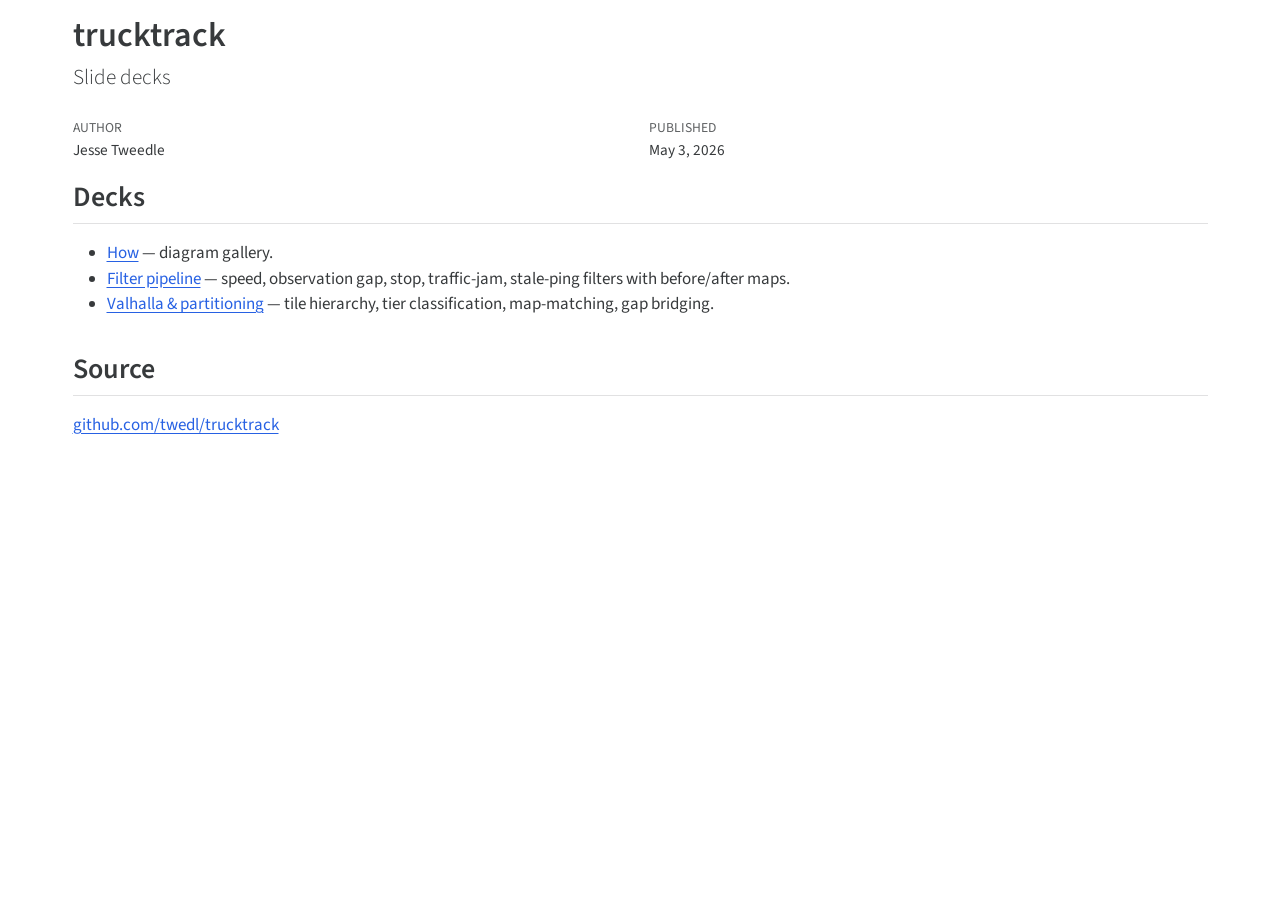
==== commit 4559d040: "Add slides 5 and 6 to how deck Co-Authored-By: Claude Opus 4.7 (1M context) <noreply@anthropic.com>" ====
--- a/docs/index.html
+++ b/docs/index.html
@@ -7,7 +7,7 @@
 <meta name="viewport" content="width=device-width, initial-scale=1.0, user-scalable=yes">
 
 <meta name="author" content="Jesse Tweedle">
-<meta name="dcterms.date" content="2026-05-02">
+<meta name="dcterms.date" content="2026-05-03">
 
 <title>trucktrack</title>
 <style>
@@ -69,7 +69,7 @@
     <div>
     <div class="quarto-title-meta-heading">Published</div>
     <div class="quarto-title-meta-contents">
-      <p class="date">May 2, 2026</p>
+      <p class="date">May 3, 2026</p>
     </div>
   </div>
   
@@ -84,6 +84,7 @@
 <section id="decks" class="level2">
 <h2 class="anchored" data-anchor-id="decks">Decks</h2>
 <ul>
+<li><a href="how/">How</a> — diagram gallery.</li>
 <li><a href="filters/">Filter pipeline</a> — speed, observation gap, stop, traffic-jam, stale-ping filters with before/after maps.</li>
 <li><a href="valhalla/">Valhalla &amp; partitioning</a> — tile hierarchy, tier classification, map-matching, gap bridging.</li>
 </ul>
